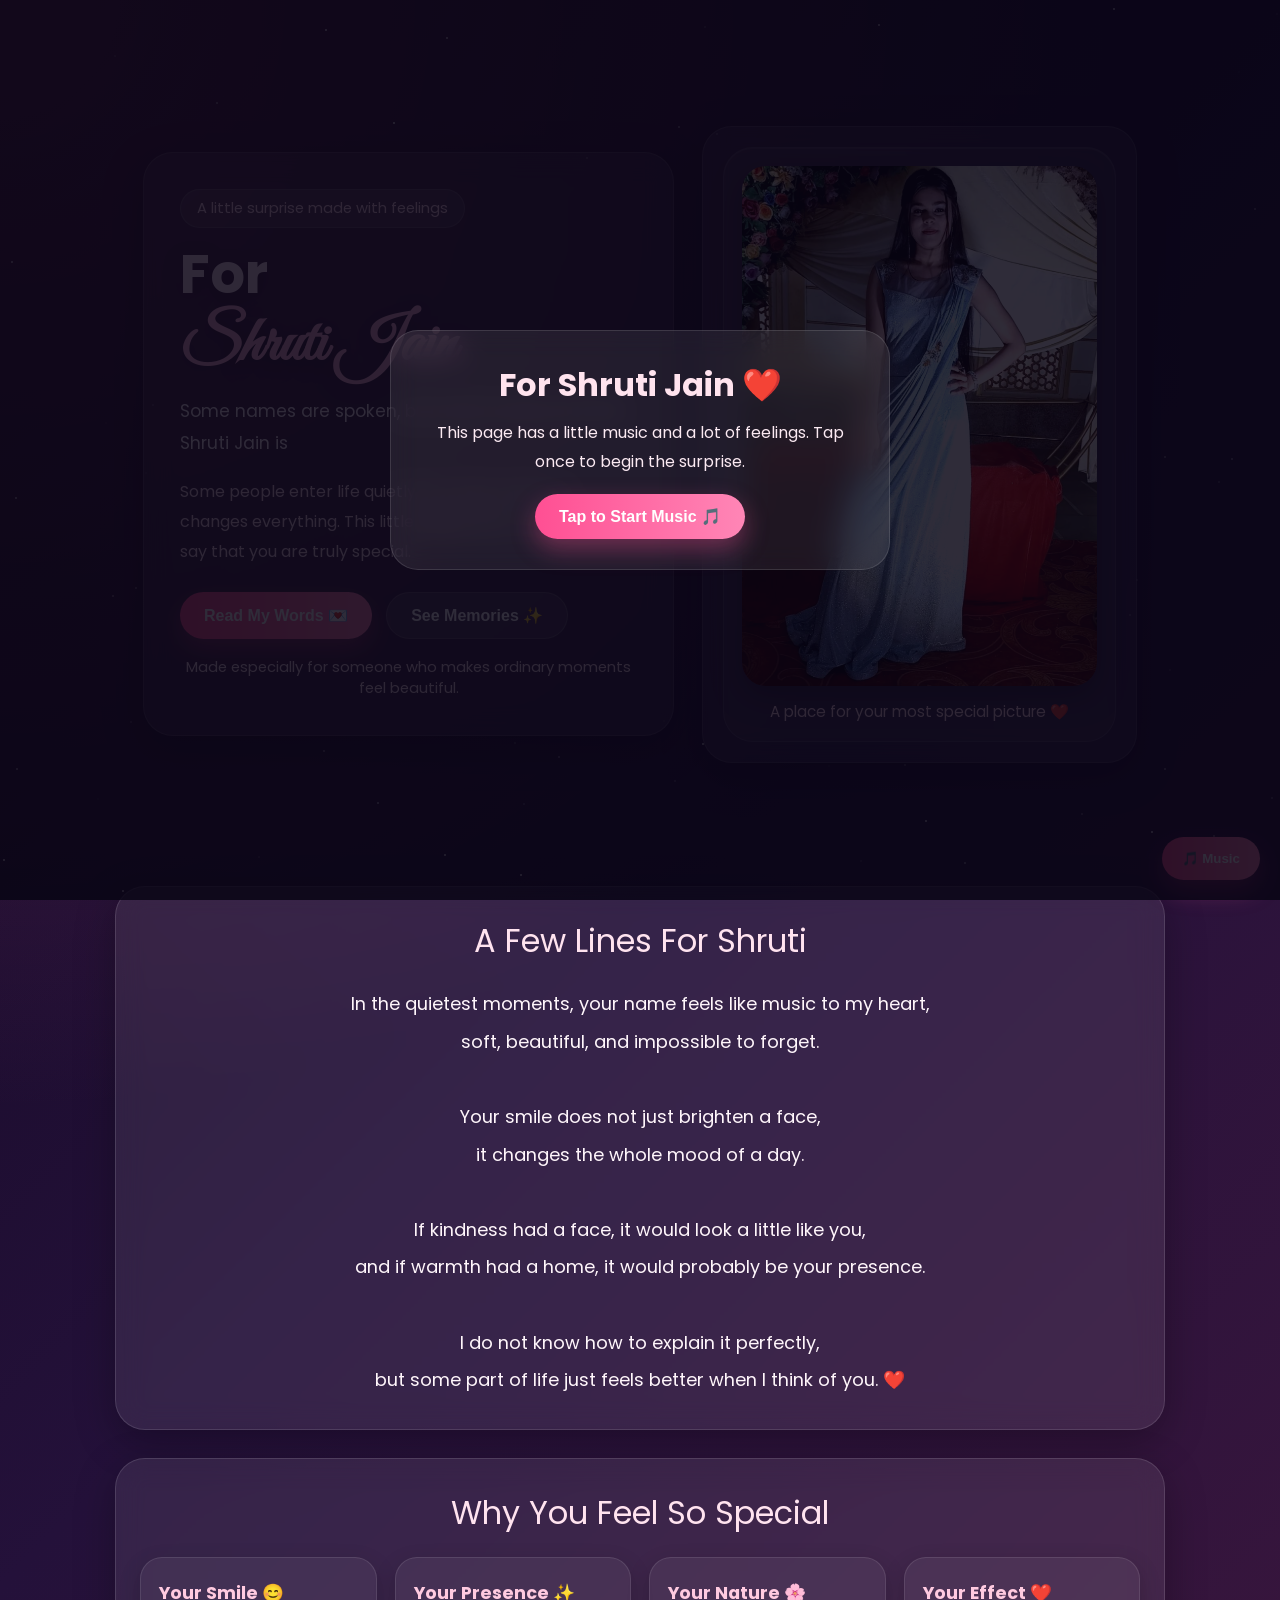
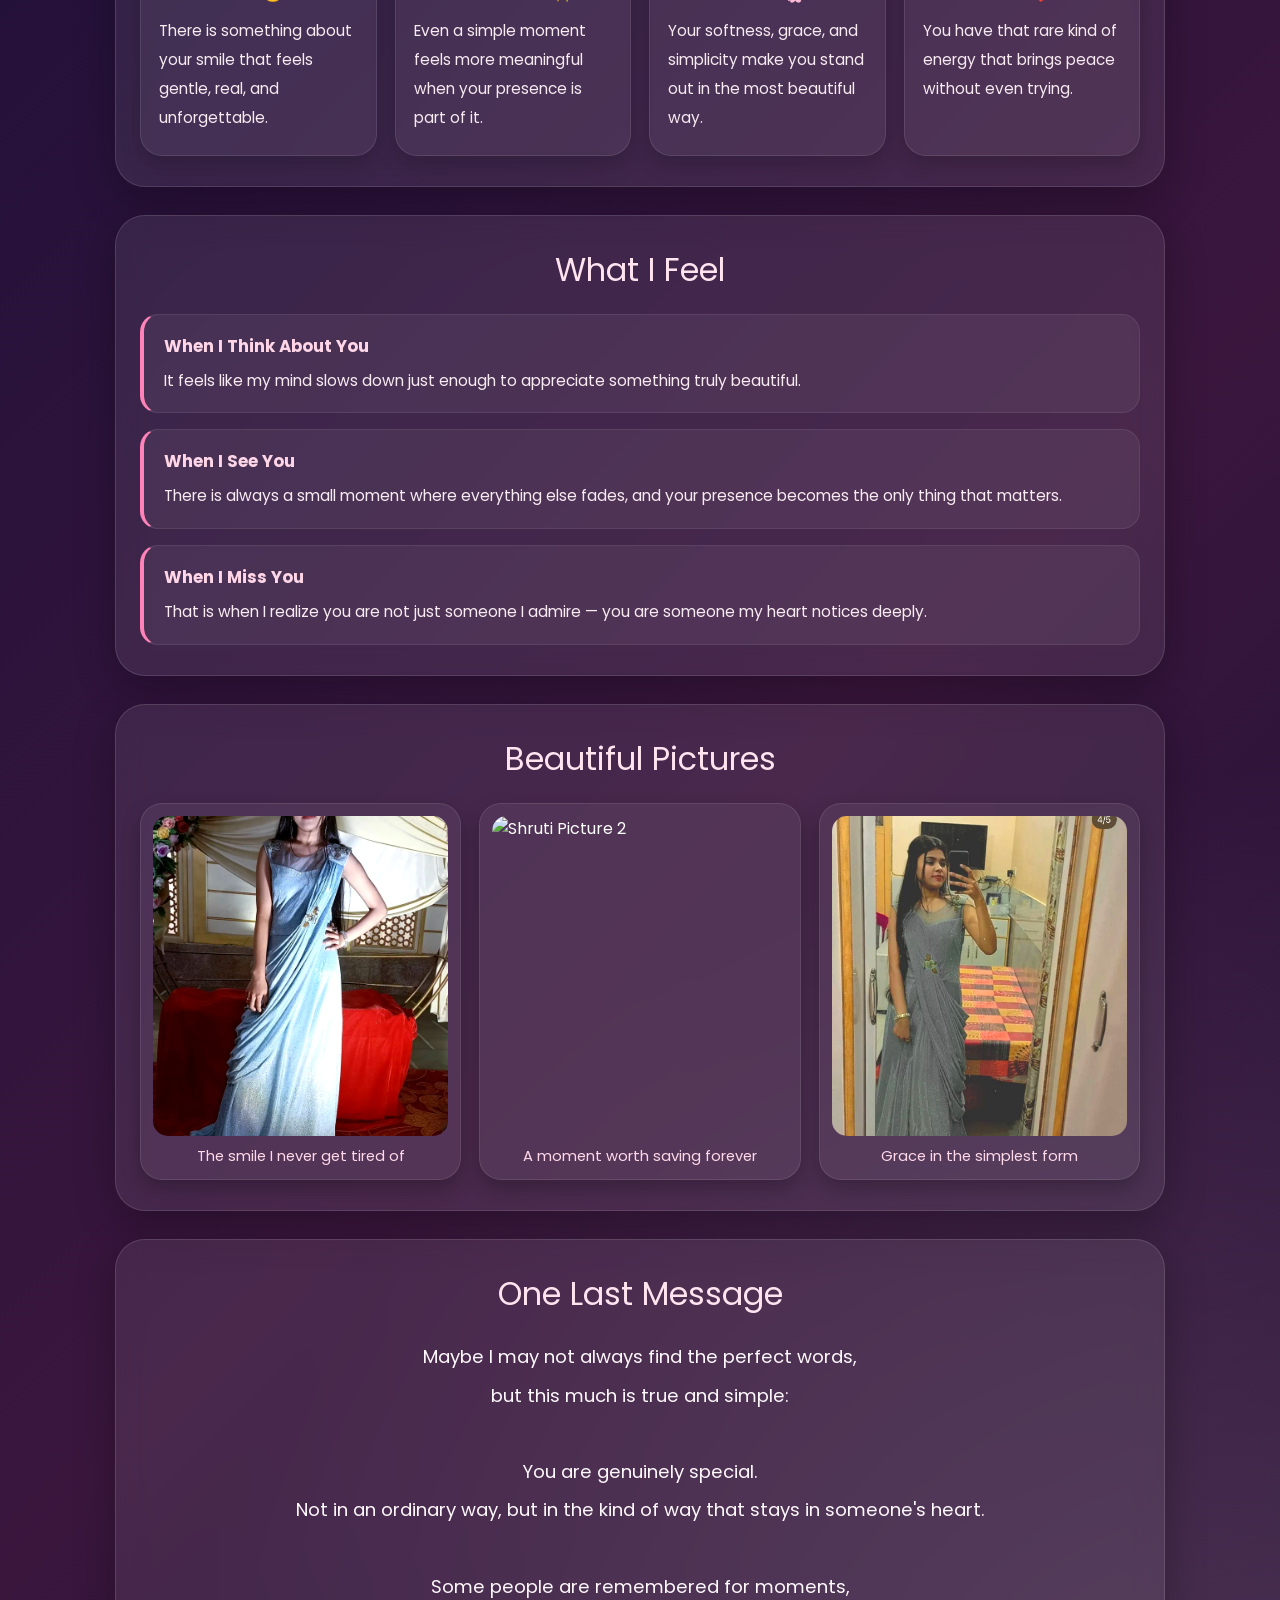
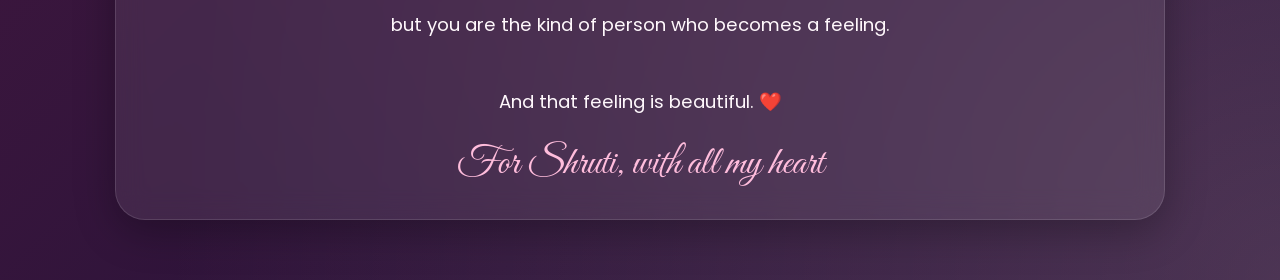
==== index.html @ 2ff7c03e "hh" ====
<!DOCTYPE html>
<html lang="en">
<head>
  <meta charset="UTF-8" />
  <meta name="viewport" content="width=device-width, initial-scale=1.0" />
  <title>For Shruti Jain ❤️</title>
  <link rel="preconnect" href="https://fonts.googleapis.com">
  <link rel="preconnect" href="https://fonts.gstatic.com" crossorigin>
  <link href="https://fonts.googleapis.com/css2?family=Poppins:wght@300;400;500;600;700&family=Great+Vibes&display=swap" rel="stylesheet">

  <style>
    * {
      margin: 0;
      padding: 0;
      box-sizing: border-box;
    }

    html {
      scroll-behavior: smooth; 
    }

    body {
      font-family: "Poppins", sans-serif;
      color: white;
      min-height: 100vh;
      overflow-x: hidden;
      background:
        radial-gradient(circle at top left, rgba(255, 105, 180, 0.25), transparent 30%),
        radial-gradient(circle at bottom right, rgba(255, 182, 193, 0.22), transparent 30%),
        linear-gradient(135deg, #12071f, #24113a, #3a163d, #1a1035);
      position: relative;
    }

    .stars, .hearts-layer {
      position: fixed;
      inset: 0;
      pointer-events: none;
      z-index: 0;
      overflow: hidden;
    }

    .star {
      position: absolute;
      width: 2px;
      height: 2px;
      background: rgba(255,255,255,0.8);
      border-radius: 50%;
      animation: twinkle 3s infinite ease-in-out;
    }

    .heart {
      position: absolute;
      bottom: -40px;
      color: rgba(255, 130, 180, 0.8);
      font-size: 18px;
      animation: floatUp linear forwards;
      text-shadow: 0 0 10px rgba(255, 80, 150, 0.4);
    }

    @keyframes twinkle {
      0%, 100% { opacity: 0.3; transform: scale(1); }
      50% { opacity: 1; transform: scale(1.6); }
    }

    @keyframes floatUp {
      0% {
        transform: translateY(0) scale(1);
        opacity: 0.9;
      }
      100% {
        transform: translateY(-115vh) scale(1.9);
        opacity: 0;
      }
    }

    .container {
      position: relative;
      z-index: 1;
      width: 92%;
      max-width: 1050px;
      margin: 30px auto 60px;
    }

    .hero {
      min-height: 92vh;
      display: grid;
      grid-template-columns: 1.1fr 0.9fr;
      gap: 28px;
      align-items: center;
      padding: 28px;
    }

    .glass {
      background: rgba(255,255,255,0.08);
      border: 1px solid rgba(255,255,255,0.12);
      box-shadow: 0 12px 40px rgba(0,0,0,0.28);
      backdrop-filter: blur(14px);
      -webkit-backdrop-filter: blur(14px);
      border-radius: 30px;
    }

    .hero-left {
      padding: 36px;
      animation: fadeUp 1.1s ease;
    }

    .tag {
      display: inline-block;
      padding: 8px 16px;
      border-radius: 999px;
      background: rgba(255,255,255,0.10);
      color: #ffd7ea;
      font-size: 0.92rem;
      margin-bottom: 18px;
      border: 1px solid rgba(255,255,255,0.12);
    }

    h1 {
      font-size: 3.4rem;
      line-height: 1.05;
      margin-bottom: 16px;
      color: #ffe7f3;
      text-shadow: 0 6px 20px rgba(0,0,0,0.25);
    }

    .name-script {
      font-family: "Great Vibes", cursive;
      font-size: 4rem;
      color: #ffb7d9;
      display: block;
      margin-top: 10px;
    }

    .typewriter {
      min-height: 58px;
      font-size: 1.08rem;
      line-height: 1.8;
      color: #fff4fb;
      margin-bottom: 18px;
    }

    .hero-text {
      color: #f8ddea;
      line-height: 1.9;
      font-size: 1rem;
      margin-bottom: 24px;
    }

    .hero-buttons {
      display: flex;
      gap: 14px;
      flex-wrap: wrap;
    }

    .btn {
      border: none;
      border-radius: 999px;
      padding: 13px 24px;
      font-size: 1rem;
      font-weight: 600;
      cursor: pointer;
      transition: 0.28s ease;
    }

    .btn-primary {
      background: linear-gradient(90deg, #ff4f93, #ff86b6);
      color: #fff;
      box-shadow: 0 10px 24px rgba(255, 79, 147, 0.35);
    }

    .btn-secondary {
      background: rgba(255,255,255,0.1);
      color: white;
      border: 1px solid rgba(255,255,255,0.14);
    }

    .btn:hover {
      transform: translateY(-3px) scale(1.03);
    }

    .hero-right {
      padding: 20px;
      animation: fadeUp 1.25s ease;
    }

    .main-photo-box {
      padding: 18px;
      border-radius: 30px;
      background: rgba(255,255,255,0.06);
      border: 1px solid rgba(255,255,255,0.10);
      box-shadow: inset 0 1px 0 rgba(255,255,255,0.08);
      text-align: center;
    }

    .main-photo {
      width: 100%;
      height: 520px;
      object-fit: cover;
      border-radius: 24px;
      box-shadow: 0 10px 30px rgba(0,0,0,0.35);
      display: block;
    }

    .photo-note {
      margin-top: 14px;
      font-size: 0.95rem;
      color: #ffdce9;
    }

    section {
      margin-top: 28px;
    }

    .section-card {
      padding: 30px 24px;
    }

    .section-title {
      text-align: center;
      font-size: 2rem;
      margin-bottom: 20px;
      color: #ffe3ef;
    }

    .shayari {
      text-align: center;
      line-height: 2.1;
      font-size: 1.12rem;
      color: #fff6fb;
      max-width: 850px;
      margin: 0 auto;
    }

    .cards {
      display: grid;
      grid-template-columns: repeat(auto-fit, minmax(220px, 1fr));
      gap: 18px;
      margin-top: 18px;
    }

    .card {
      padding: 22px 18px;
      border-radius: 22px;
      background: rgba(255,255,255,0.06);
      border: 1px solid rgba(255,255,255,0.10);
      transition: 0.3s ease;
      box-shadow: 0 8px 22px rgba(0,0,0,0.20);
    }

    .card:hover {
      transform: translateY(-6px);
      background: rgba(255,255,255,0.10);
    }

    .card h3 {
      margin-bottom: 10px;
      color: #ffcae0;
      font-size: 1.1rem;
    }

    .card p {
      color: #f7eaf1;
      line-height: 1.9;
      font-size: 0.96rem;
    }

    .timeline {
      display: grid;
      gap: 16px;
      margin-top: 18px;
    }

    .timeline-item {
      padding: 18px 20px;
      border-left: 4px solid #ff83b8;
      border-radius: 18px;
      background: rgba(255,255,255,0.06);
      border-top: 1px solid rgba(255,255,255,0.08);
      border-right: 1px solid rgba(255,255,255,0.08);
      border-bottom: 1px solid rgba(255,255,255,0.08);
    }

    .timeline-item h4 {
      color: #ffd6e7;
      margin-bottom: 8px;
      font-size: 1.05rem;
    }

    .timeline-item p {
      color: #f8ebf1;
      line-height: 1.8;
      font-size: 0.97rem;
    }

    .gallery {
      display: grid;
      grid-template-columns: repeat(auto-fit, minmax(210px, 1fr));
      gap: 18px;
      margin-top: 18px;
    }

    .gallery .img-card {
      background: rgba(255,255,255,0.06);
      padding: 12px;
      border-radius: 22px;
      border: 1px solid rgba(255,255,255,0.1);
      box-shadow: 0 8px 20px rgba(0,0,0,0.24);
      transition: 0.28s ease;
    }

    .gallery .img-card:hover {
      transform: translateY(-5px) scale(1.02);
    }

    .gallery img {
      width: 100%;
      height: 320px;
      object-fit: cover;
      border-radius: 15px;
      display: block;
    }

    .img-caption {
      margin-top: 10px;
      text-align: center;
      color: #ffd9e9;
      font-size: 0.92rem;
    }

    .final-message {
      text-align: center;
      color: #fff8fc;
      line-height: 2.1;
      font-size: 1.14rem;
      max-width: 860px;
      margin: 0 auto;
    }

    .signature {
      text-align: center;
      margin-top: 18px;
      color: #ffbddc;
      font-family: "Great Vibes", cursive;
      font-size: 2.5rem;
    }

    .music-btn {
      position: fixed;
      right: 20px;
      bottom: 20px;
      z-index: 5;
      border: none;
      border-radius: 999px;
      padding: 14px 20px;
      background: linear-gradient(90deg, #ff4f93, #ff86b6);
      color: white;
      font-weight: 700;
      cursor: pointer;
      box-shadow: 0 10px 24px rgba(255, 79, 147, 0.35);
    }

    .start-overlay {
      position: fixed;
      inset: 0;
      background: rgba(8, 4, 20, 0.84);
      z-index: 10;
      display: none;
      align-items: center;
      justify-content: center;
      padding: 20px;
    }

    .overlay-box {
      max-width: 500px;
      width: 100%;
      text-align: center;
      padding: 30px 24px;
      border-radius: 28px;
      background: rgba(255,255,255,0.08);
      border: 1px solid rgba(255,255,255,0.12);
      backdrop-filter: blur(14px);
    }

    .overlay-box h3 {
      font-size: 2rem;
      color: #ffe3ee;
      margin-bottom: 10px;
    }

    .overlay-box p {
      color: #fbeaf2;
      line-height: 1.8;
      margin-bottom: 18px;
    }

    .small-note {
      text-align: center;
      margin-top: 18px;
      color: #f6dbe7;
      font-size: 0.92rem;
    }

    @keyframes fadeUp {
      from {
        opacity: 0;
        transform: translateY(26px);
      }
      to {
        opacity: 1;
        transform: translateY(0);
      }
    }

    @media (max-width: 900px) {
      .hero {
        grid-template-columns: 1fr;
      }

      h1 {
        font-size: 2.6rem;
      }

      .name-script {
        font-size: 3rem;
      }

      .main-photo {
        height: 400px;
      }
    }

    @media (max-width: 600px) {
      .container {
        width: 94%;
      }

      .hero-left, .hero-right, .section-card {
        padding: 22px 18px;
      }

      h1 {
        font-size: 2.1rem;
      }

      .name-script {
        font-size: 2.6rem;
      }

      .section-title {
        font-size: 1.55rem;
      }

      .main-photo {
        height: 310px;
      }
    }
  </style>
</head>

<body>
  <div class="stars" id="stars"></div>
  <div class="hearts-layer" id="heartsLayer"></div>

  <div class="start-overlay" id="startOverlay">
    <div class="overlay-box">
      <h3>For Shruti Jain ❤️</h3>
      <p>
        This page has a little music and a lot of feelings.
        Tap once to begin the surprise.
      </p>
      <button class="btn btn-primary" onclick="startExperience()">Tap to Start Music 🎵</button>
    </div>
  </div>

  <div class="container">
    <section class="hero">
      <div class="hero-left glass">
        <div class="tag">A little surprise made with feelings</div>
        <h1>
          For
          <span class="name-script">Shruti Jain</span>
        </h1>

        <div class="typewriter" id="typewriter"></div>

        <p class="hero-text">
          Some people enter life quietly, but their presence changes everything.
          This little page is just a small way to say that you are truly special.
        </p>

        <div class="hero-buttons">
          <button class="btn btn-primary" onclick="scrollToSection('shayariSection')">Read My Words 💌</button>
          <button class="btn btn-secondary" onclick="scrollToSection('gallerySection')">See Memories ✨</button>
        </div>

        <p class="small-note">
          Made especially for someone who makes ordinary moments feel beautiful.
        </p>
      </div>

      <div class="hero-right glass">
        <div class="main-photo-box">
          <img src="shruti-main.jpg" alt="Shruti Jain" class="main-photo" />
          <div class="photo-note">A place for your most special picture ❤️</div>
        </div>
      </div>
    </section>

    <section id="shayariSection">
      <div class="section-card glass">
        <div class="section-title">A Few Lines For Shruti</div>
        <div class="shayari">
          In the quietest moments, your name feels like music to my heart,<br>
          soft, beautiful, and impossible to forget.<br><br>

          Your smile does not just brighten a face,<br>
          it changes the whole mood of a day.<br><br>

          If kindness had a face, it would look a little like you,<br>
          and if warmth had a home, it would probably be your presence.<br><br>

          I do not know how to explain it perfectly,<br>
          but some part of life just feels better when I think of you. ❤️
        </div>
      </div>
    </section>

    <section>
      <div class="section-card glass">
        <div class="section-title">Why You Feel So Special</div>
        <div class="cards">
          <div class="card">
            <h3>Your Smile 😊</h3>
            <p>There is something about your smile that feels gentle, real, and unforgettable.</p>
          </div>
          <div class="card">
            <h3>Your Presence ✨</h3>
            <p>Even a simple moment feels more meaningful when your presence is part of it.</p>
          </div>
          <div class="card">
            <h3>Your Nature 🌸</h3>
            <p>Your softness, grace, and simplicity make you stand out in the most beautiful way.</p>
          </div>
          <div class="card">
            <h3>Your Effect ❤️</h3>
            <p>You have that rare kind of energy that brings peace without even trying.</p>
          </div>
        </div>
      </div>
    </section>

    <section>
      <div class="section-card glass">
        <div class="section-title">What I Feel</div>
        <div class="timeline">
          <div class="timeline-item">
            <h4>When I Think About You</h4>
            <p>It feels like my mind slows down just enough to appreciate something truly beautiful.</p>
          </div>
          <div class="timeline-item">
            <h4>When I See You</h4>
            <p>There is always a small moment where everything else fades, and your presence becomes the only thing that matters.</p>
          </div>
          <div class="timeline-item">
            <h4>When I Miss You</h4>
            <p>That is when I realize you are not just someone I admire — you are someone my heart notices deeply.</p>
          </div>
        </div>
      </div>
    </section>

    <section id="gallerySection">
      <div class="section-card glass">
        <div class="section-title">Beautiful Pictures</div>
        <div class="gallery">
          <div class="img-card">
            <img src="shruti-main.jpg" alt="Shruti Jain">
            <div class="img-caption">The smile I never get tired of</div>
          </div>
          <div class="img-card">
            <img src="shruti-2.jpg" alt="Shruti Picture 2">
            <div class="img-caption">A moment worth saving forever</div>
          </div>
          <div class="img-card">
            <img src="shruti-3.jpg" alt="Shruti Picture 3">
            <div class="img-caption">Grace in the simplest form</div>
          </div>
        </div>
      </div>
    </section>

    <section>
      <div class="section-card glass">
        <div class="section-title">One Last Message</div>
        <div class="final-message">
          Maybe I may not always find the perfect words,<br>
          but this much is true and simple:<br><br>

          You are genuinely special.<br>
          Not in an ordinary way, but in the kind of way that stays in someone's heart.<br><br>

          Some people are remembered for moments,<br>
          but you are the kind of person who becomes a feeling.<br><br>

          And that feeling is beautiful. ❤️
        </div>
        <div class="signature">For Shruti, with all my heart</div>
      </div>
    </section>
  </div>

  <button class="music-btn" onclick="toggleMusic()">🎵 Music</button>

  <audio id="bgMusic" loop preload="auto" playsinline muted>
    <source src="music/dhurandhar.mp3" type="audio/mpeg">
    Your browser does not support the audio element.
  </audio>

  <script>
    const typeText = "Some names are spoken, but some names are felt. Shruti Jain is one of those names. ❤️";
    let i = 0;

    function typeWriter() {
      if (i < typeText.length) {
        document.getElementById("typewriter").innerHTML += typeText.charAt(i);
        i++;
        setTimeout(typeWriter, 42);
      }
    }

    function scrollToSection(id) {
      document.getElementById(id).scrollIntoView({ behavior: "smooth" });
      burstHearts(14);
    }

    function createStars() {
      const stars = document.getElementById("stars");
      for (let s = 0; s < 90; s++) {
        const star = document.createElement("div");
        star.className = "star";
        star.style.left = Math.random() * 100 + "vw";
        star.style.top = Math.random() * 100 + "vh";
        star.style.animationDelay = Math.random() * 3 + "s";
        star.style.opacity = Math.random();
        stars.appendChild(star);
      }
    }

    function burstHearts(count = 10) {
      const layer = document.getElementById("heartsLayer");
      for (let h = 0; h < count; h++) {
        const heart = document.createElement("div");
        heart.className = "heart";
        heart.innerHTML = "❤️";
        heart.style.left = Math.random() * 100 + "vw";
        heart.style.animationDuration = (Math.random() * 3 + 3) + "s";
        heart.style.fontSize = (Math.random() * 18 + 16) + "px";
        layer.appendChild(heart);
        setTimeout(() => heart.remove(), 6000);
      }
    }

    const music = document.getElementById("bgMusic");
    const overlay = document.getElementById("startOverlay");

    async function tryAutoplay() {
      try {
        music.muted = true;
        await music.play();

        setTimeout(() => {
          try {
            music.muted = false;
          } catch (e) {
            overlay.style.display = "flex";
          }
        }, 500);
      } catch (e) {
        overlay.style.display = "flex";
      }
    }

    async function startExperience() {
      overlay.style.display = "none";
      try {
        music.muted = false;
        await music.play();
      } catch (e) {
        console.log("Music play blocked:", e);
      }
      burstHearts(18);
    }

    async function toggleMusic() {
      if (music.paused) {
        try {
          music.muted = false;
          await music.play();
        } catch (e) {
          overlay.style.display = "flex";
        }
      } else {
        music.pause(); 
      }
    }

    createStars();
    typeWriter();

    setInterval(() => {
      burstHearts(1);
    }, 900);

    window.addEventListener("load", () => {
      tryAutoplay();
    });

    document.addEventListener("click", async () => {
      if (music.paused) {
        try {
          music.muted = false;
          await music.play();
        } catch (e) {}
      }
    }, { once: true });
  </script>
</body>
</html>
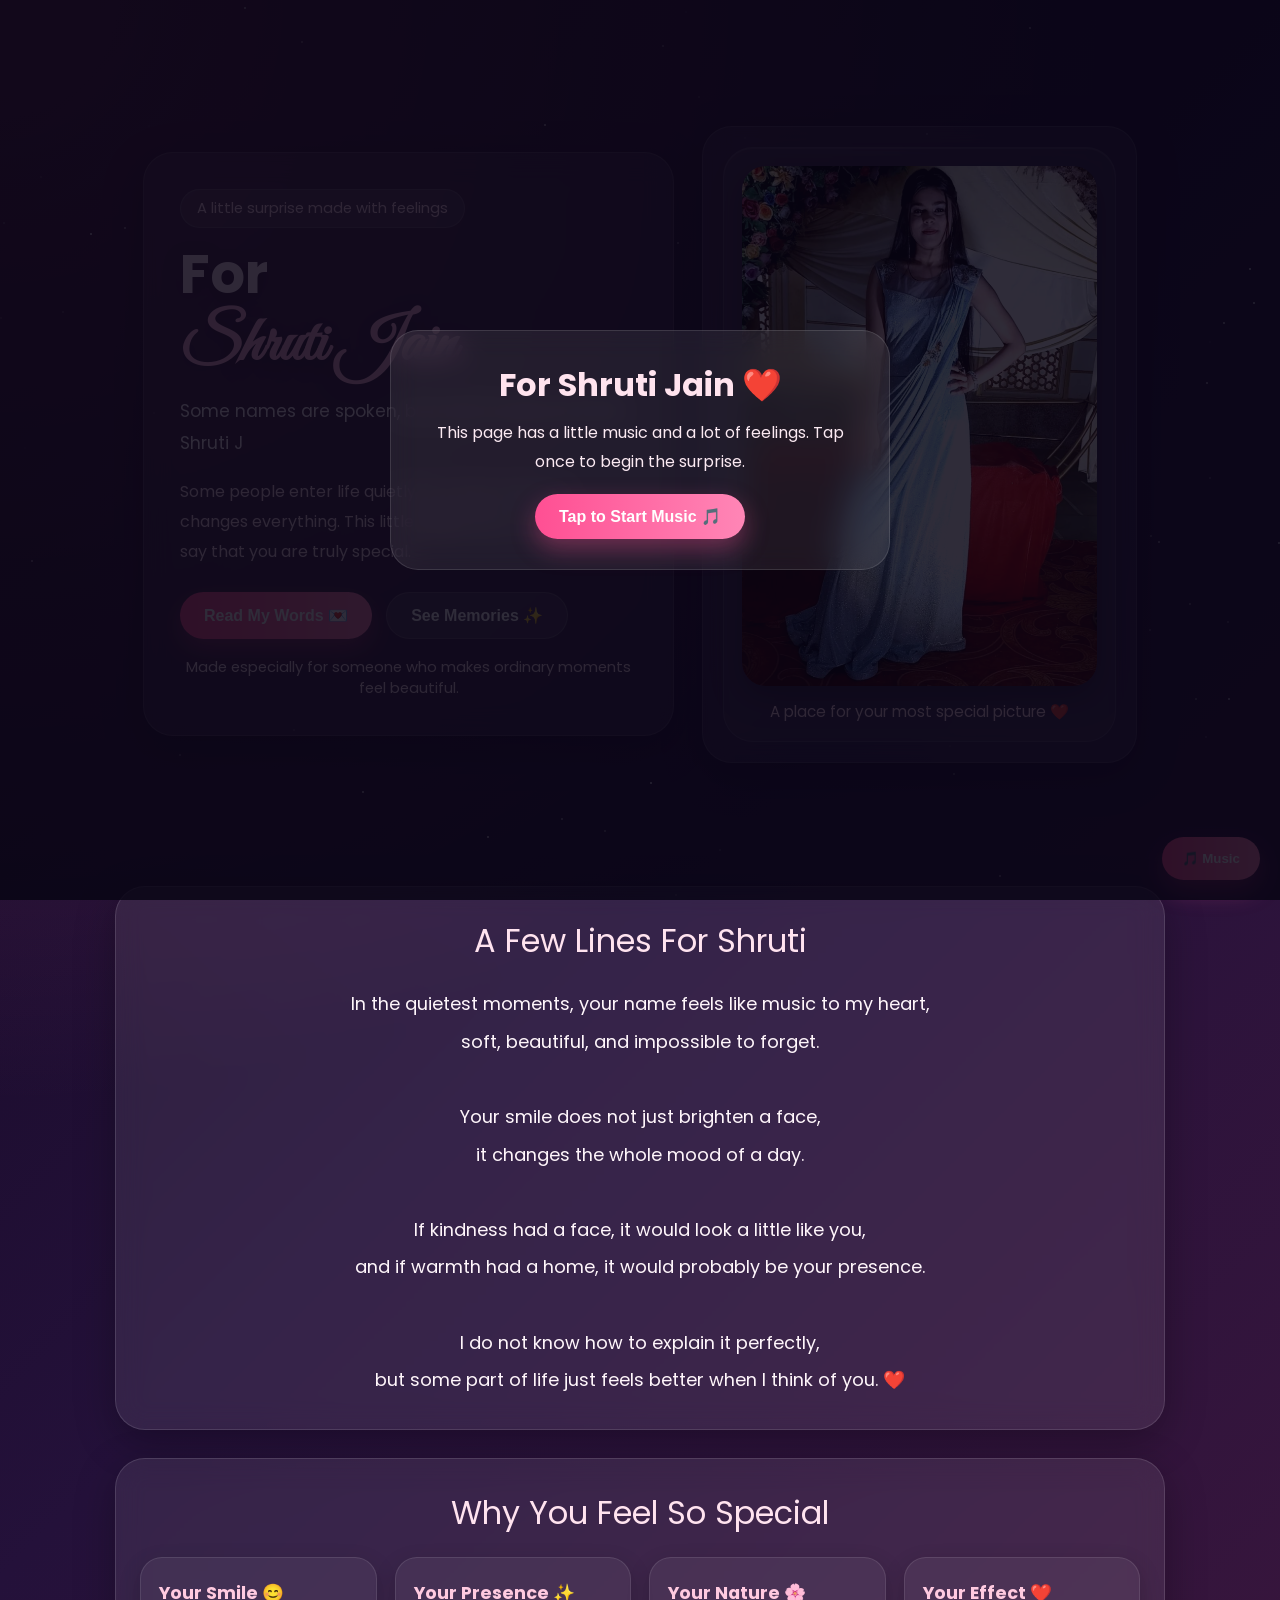
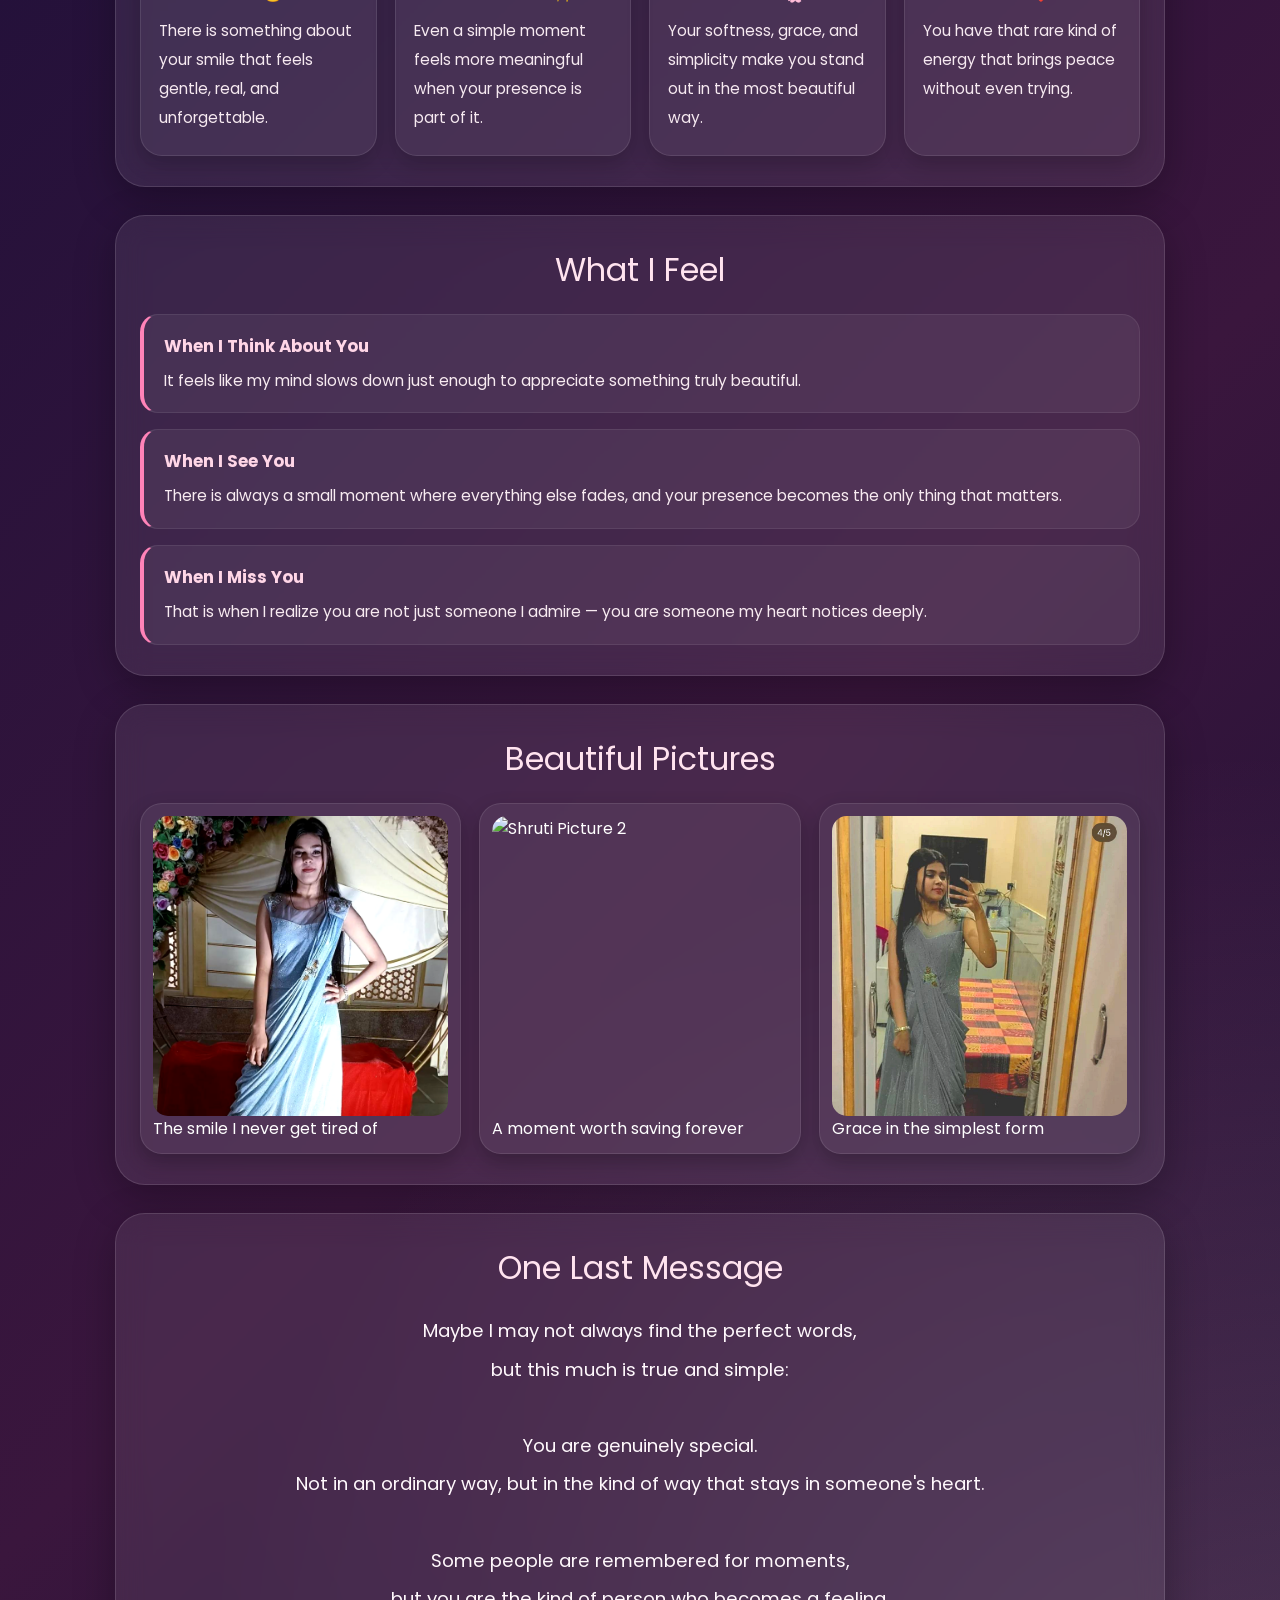
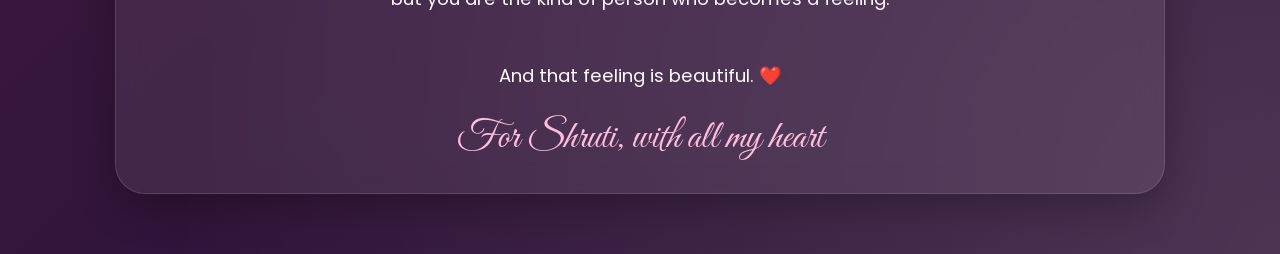
==== commit bece3be1: "hgg" ====
--- a/index.html
+++ b/index.html
@@ -312,12 +312,14 @@
       transform: translateY(-5px) scale(1.02);
     }
 
-    .gallery img {
-      width: 100%;
-      height: 320px;
-      object-fit: cover;
-      border-radius: 15px;
-      display: block;
+   .gallery img {
+  width: 100%;
+  height: 300px;
+  object-fit: cover;              
+  object-position: top center;    
+  border-radius: 15px;
+  display: block;
+}
     }
 
     .img-caption {
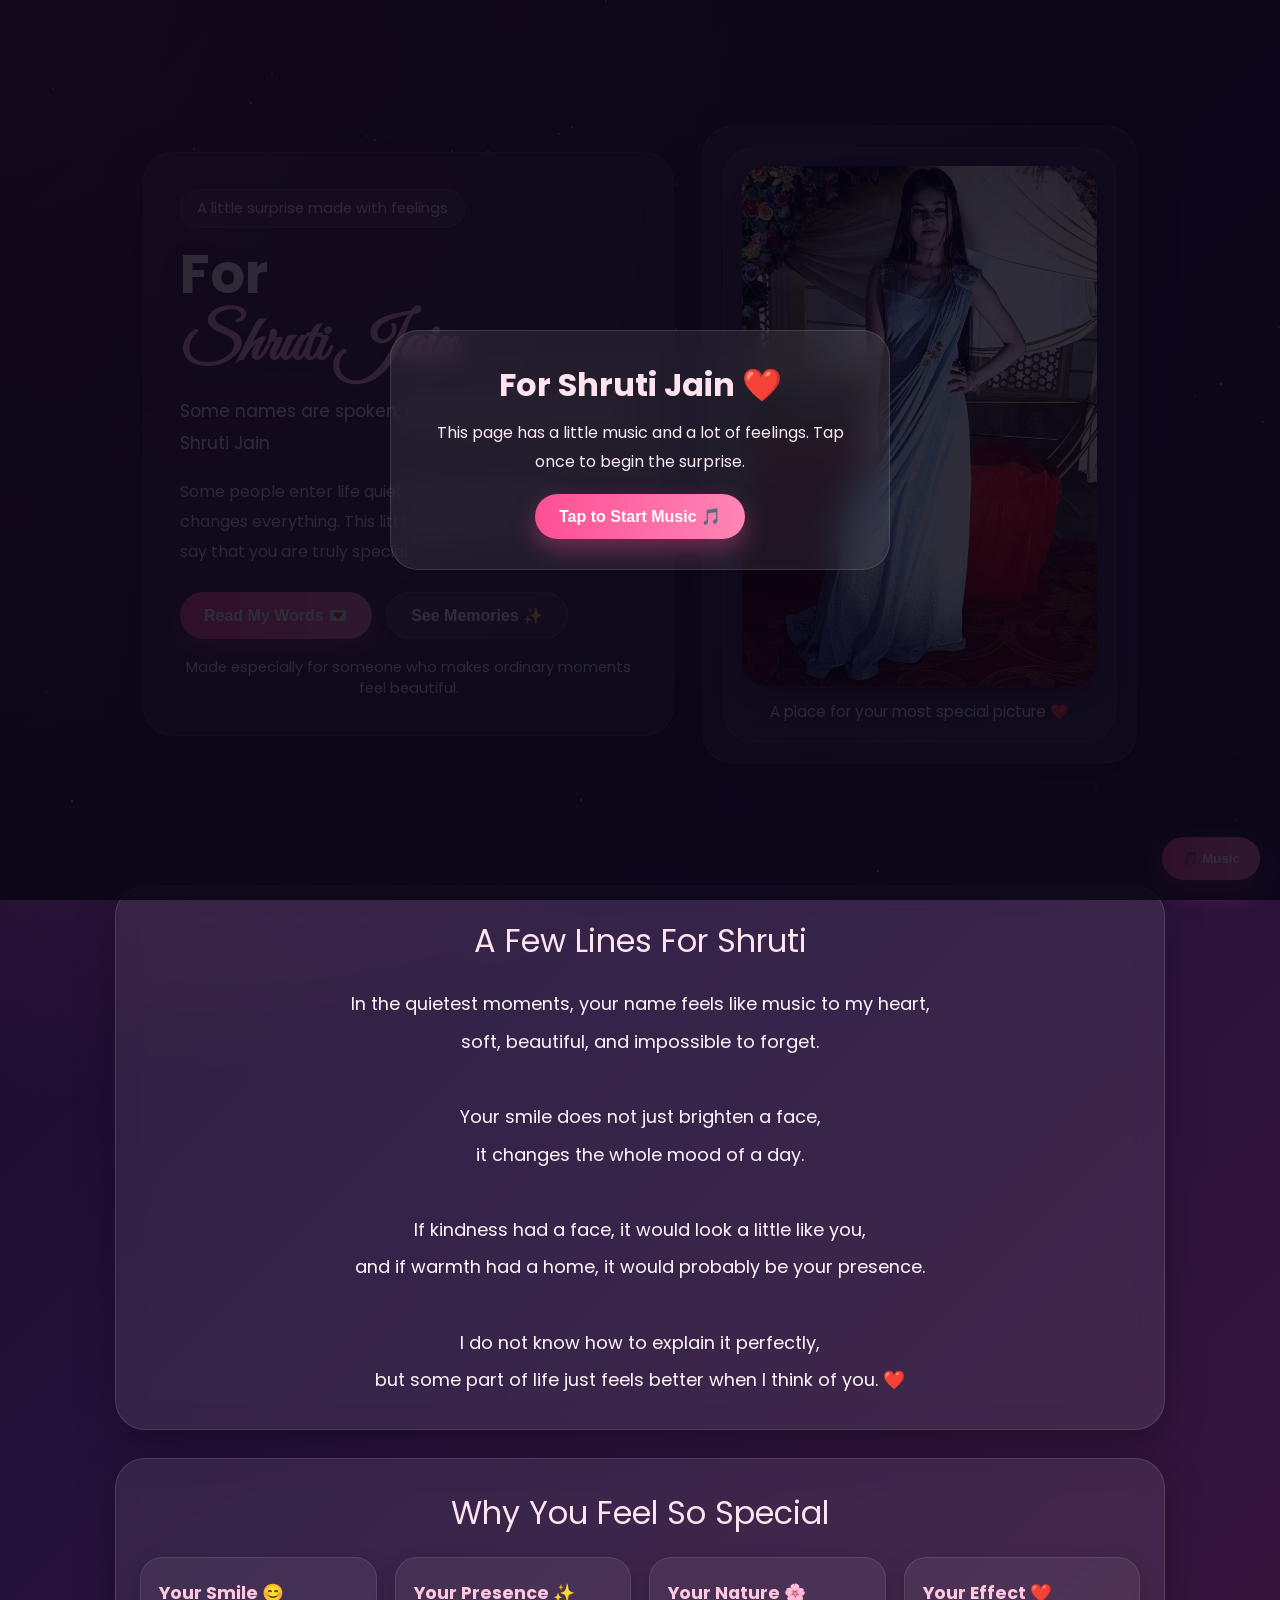
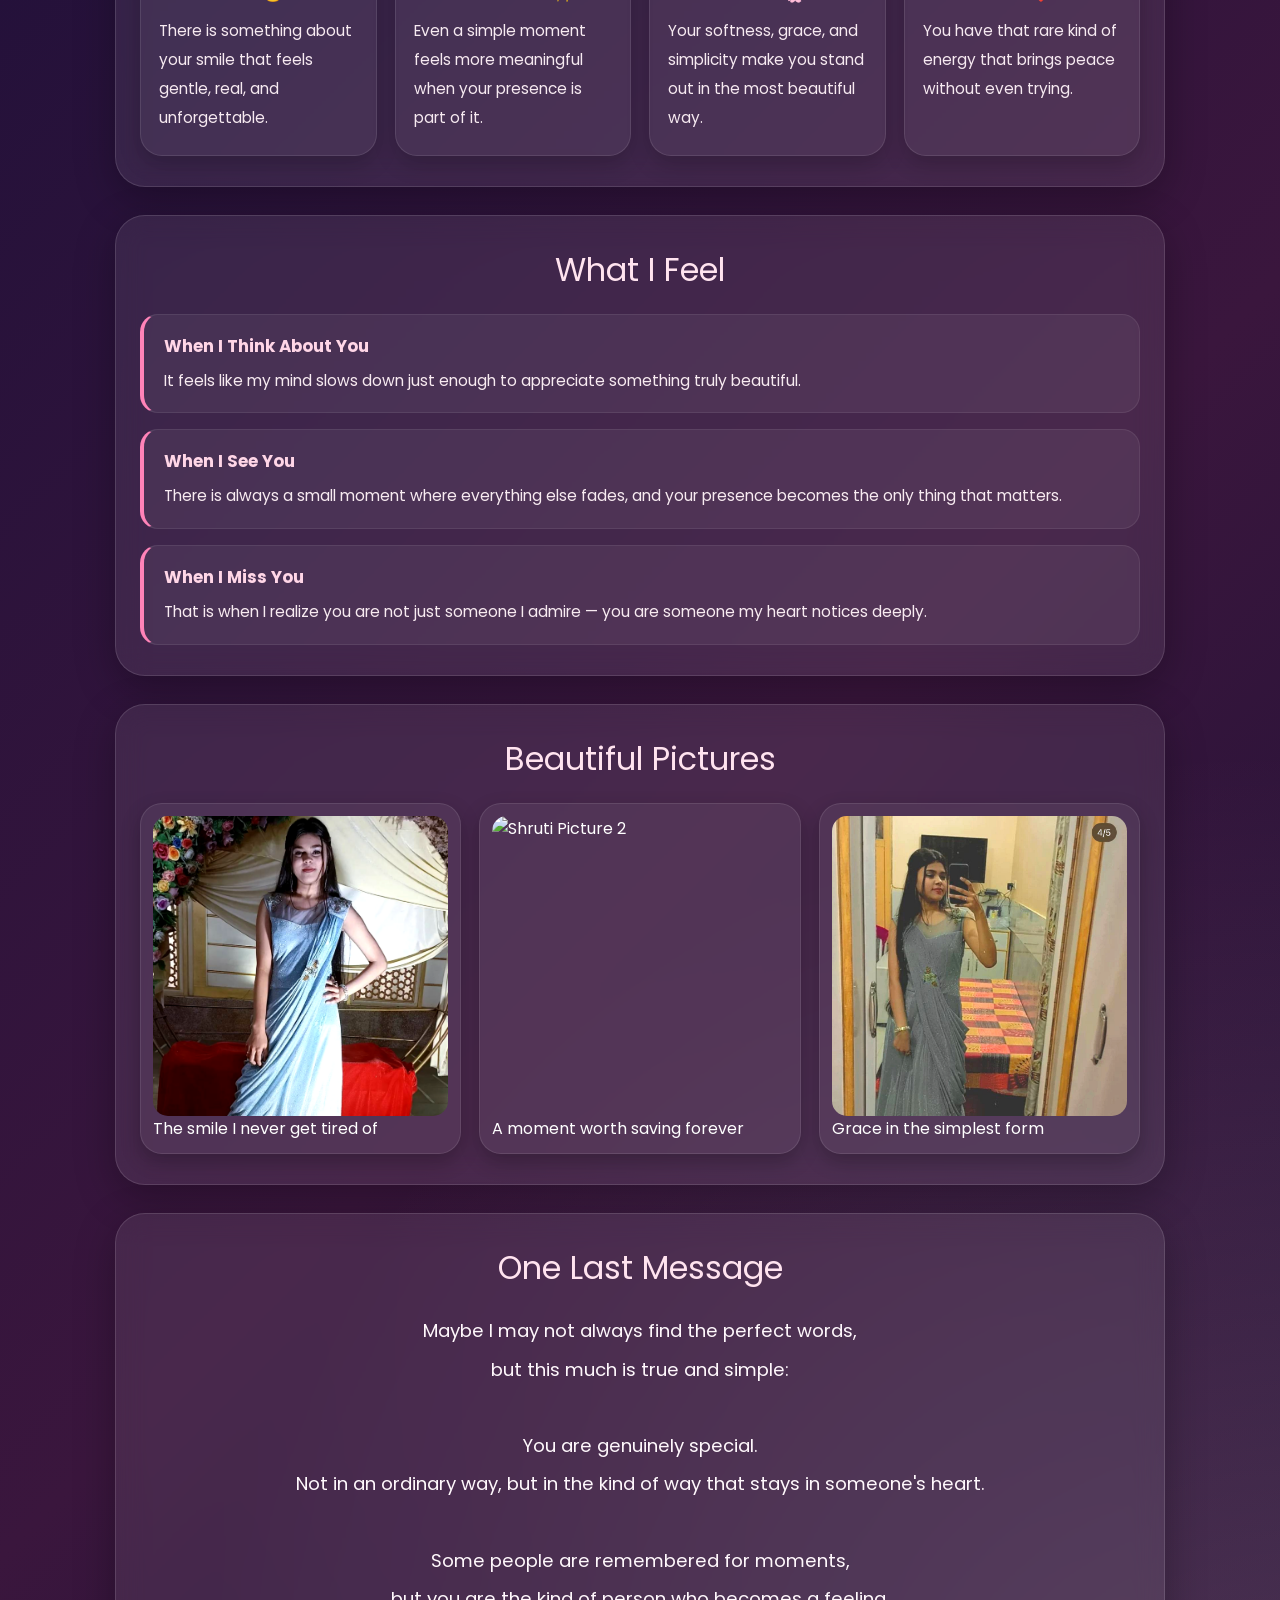
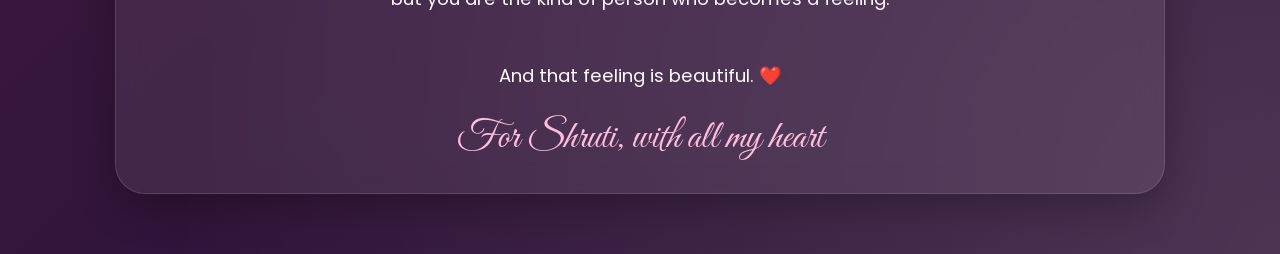
==== commit 4e7f56e7: "Change background music filechasnges Updated background music source from 'dhurandhar.mp3' to 'rutba" ====
--- a/index.html
+++ b/index.html
@@ -613,8 +613,8 @@
 
   <button class="music-btn" onclick="toggleMusic()">🎵 Music</button>
 
-  <audio id="bgMusic" loop preload="auto" playsinline muted>
-    <source src="music/dhurandhar.mp3" type="audio/mpeg">
+  <audio id="bgMusic" loop preload="auto" playsinline muted> 
+     <source src="rutba.mp3" type="audio/mpeg">
     Your browser does not support the audio element.
   </audio>
 
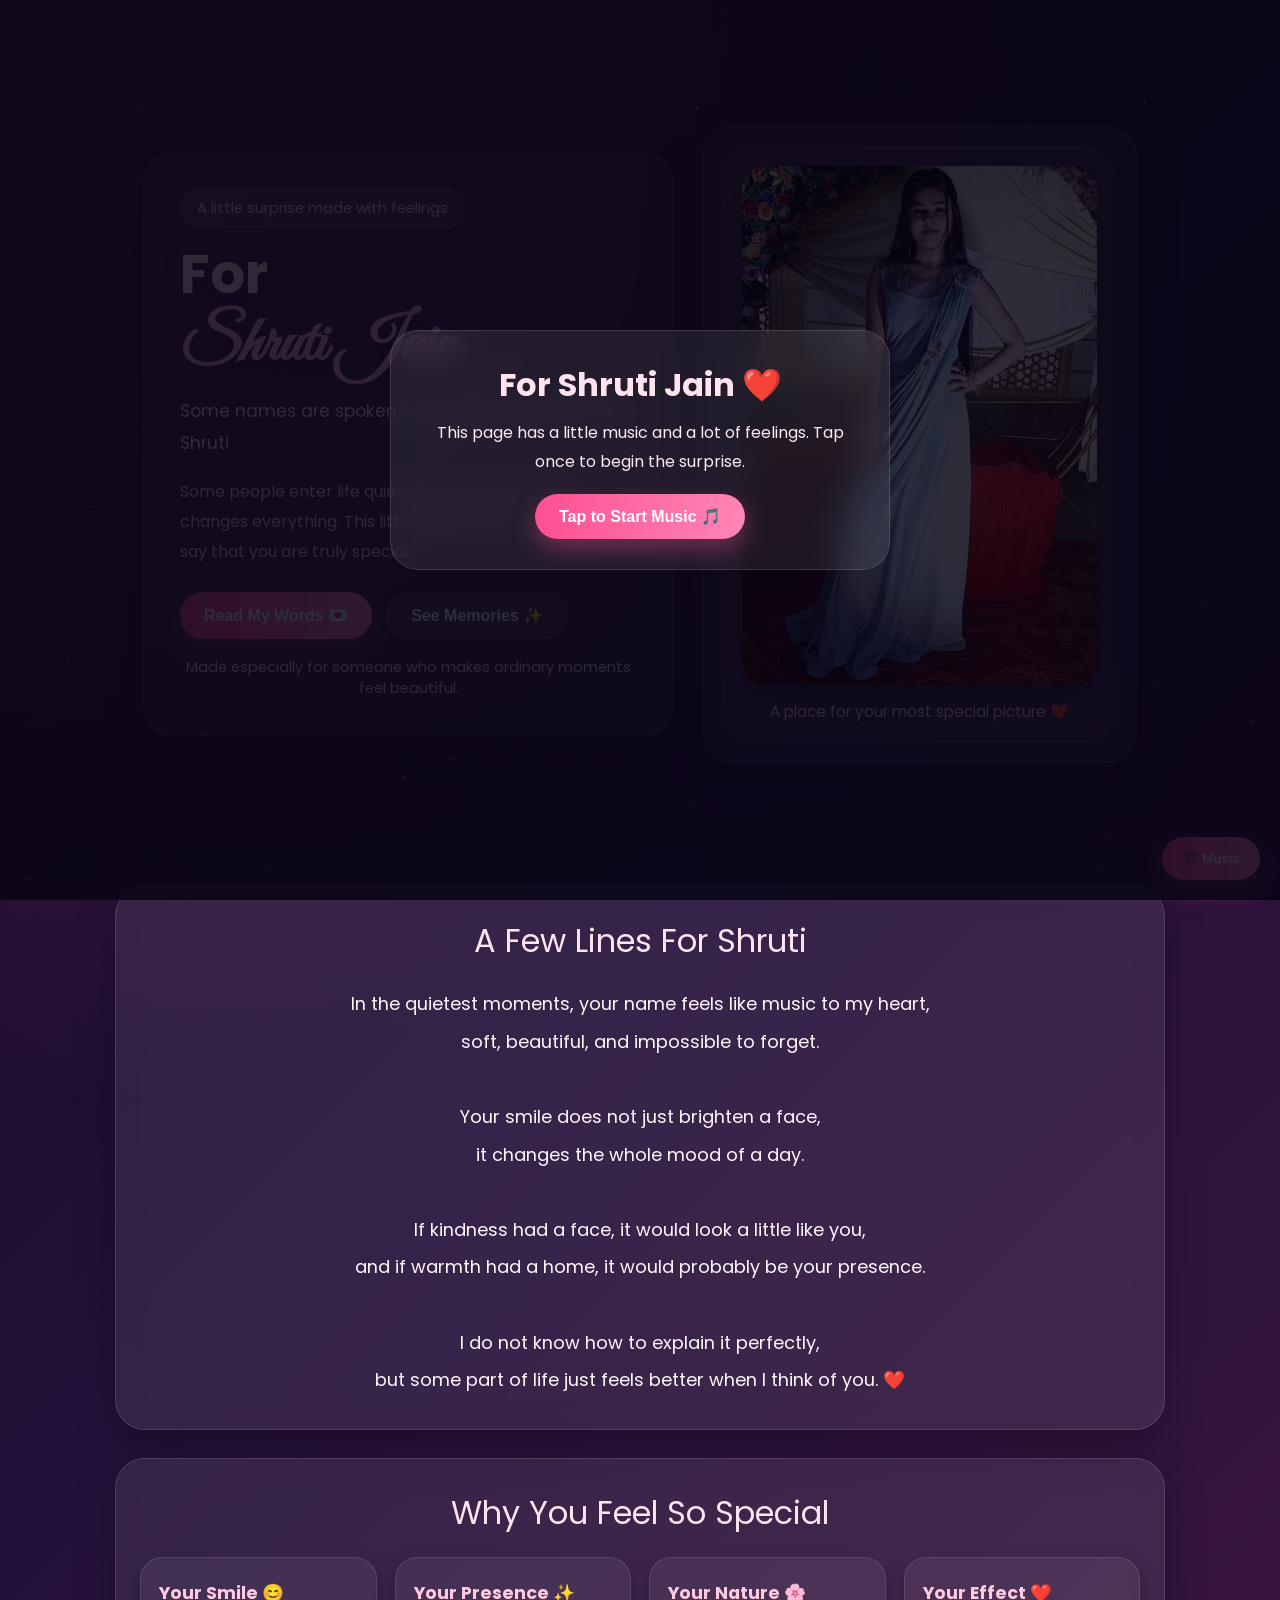
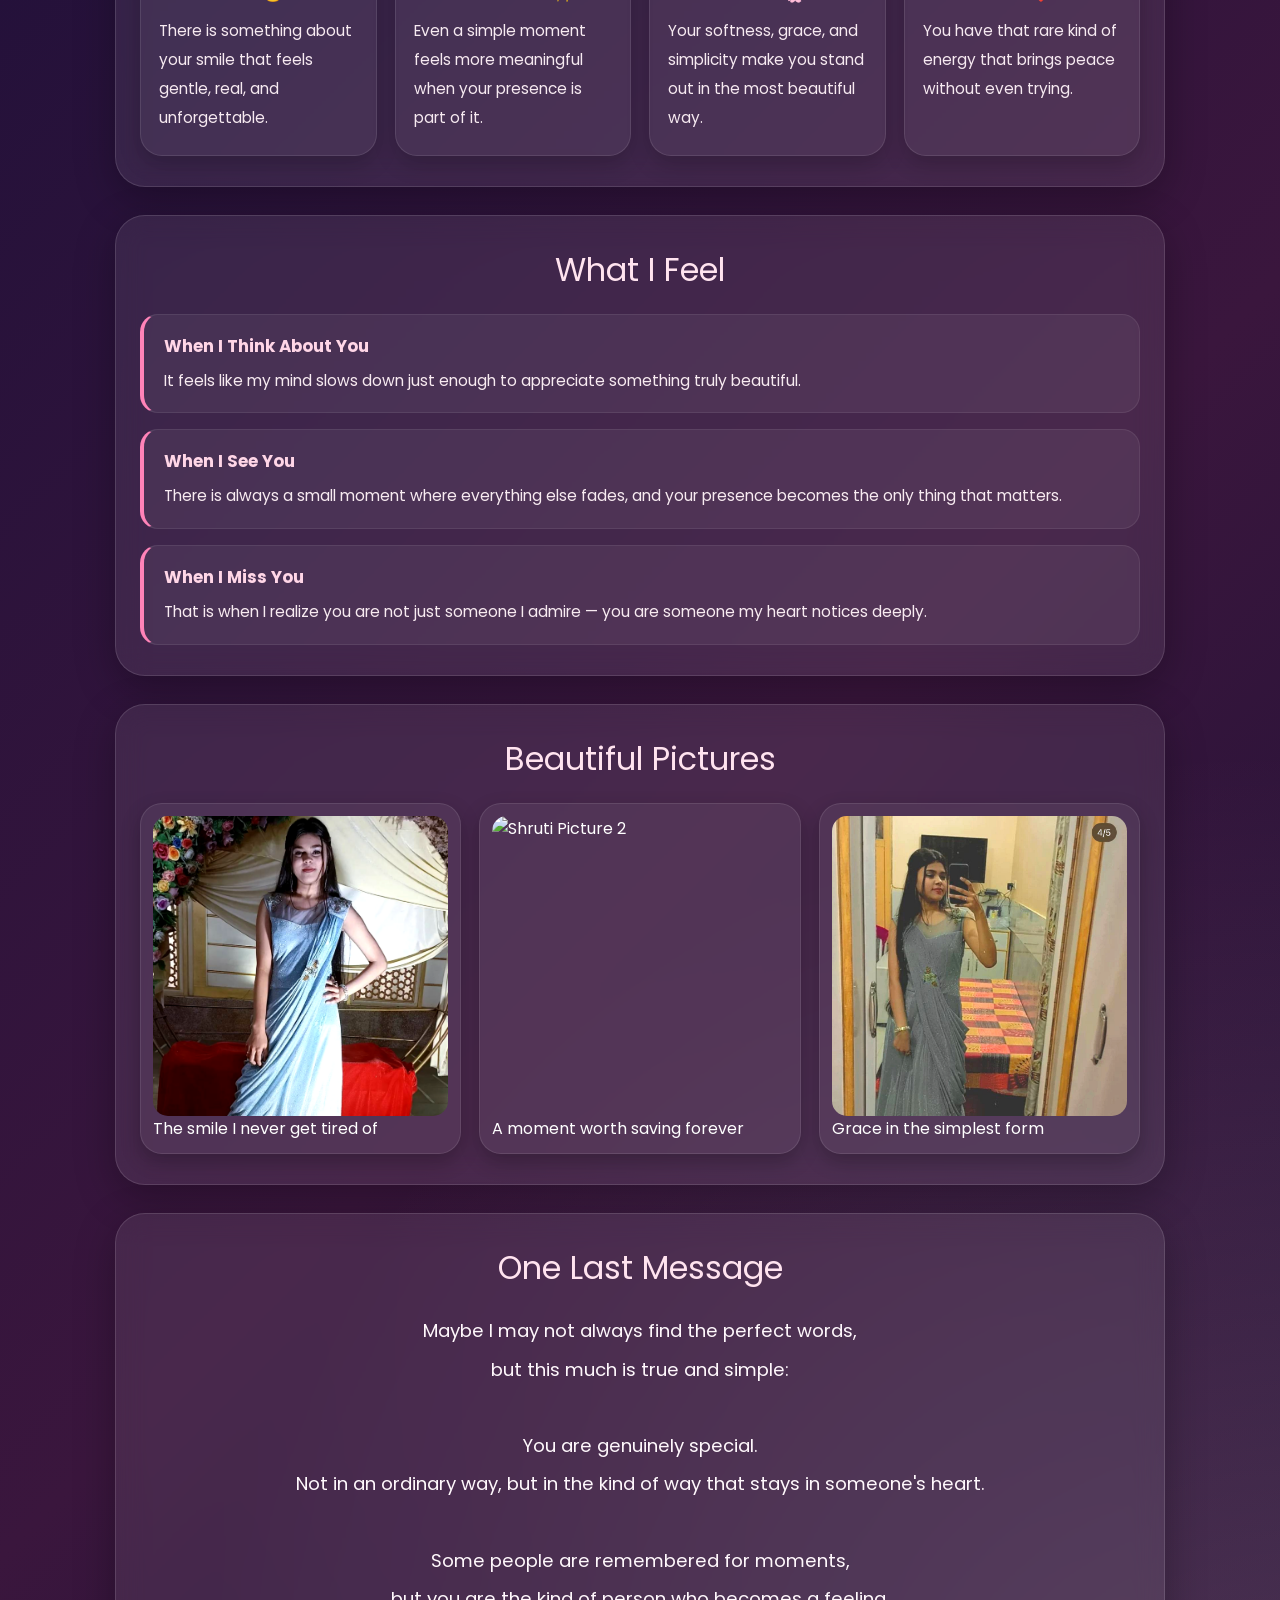
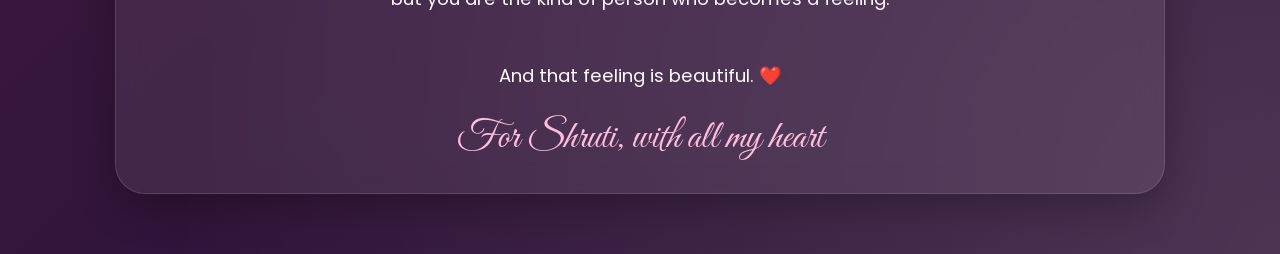
==== commit af6b89b2: "updates version" ====
--- a/index.html
+++ b/index.html
@@ -618,113 +618,111 @@
     Your browser does not support the audio element.
   </audio>
 
-  <script>
-    const typeText = "Some names are spoken, but some names are felt. Shruti Jain is one of those names. ❤️";
-    let i = 0;
-
-    function typeWriter() {
-      if (i < typeText.length) {
-        document.getElementById("typewriter").innerHTML += typeText.charAt(i);
-        i++;
-        setTimeout(typeWriter, 42);
-      }
-    }
-
-    function scrollToSection(id) {
-      document.getElementById(id).scrollIntoView({ behavior: "smooth" });
-      burstHearts(14);
-    }
-
-    function createStars() {
-      const stars = document.getElementById("stars");
-      for (let s = 0; s < 90; s++) {
-        const star = document.createElement("div");
-        star.className = "star";
-        star.style.left = Math.random() * 100 + "vw";
-        star.style.top = Math.random() * 100 + "vh";
-        star.style.animationDelay = Math.random() * 3 + "s";
-        star.style.opacity = Math.random();
-        stars.appendChild(star);
-      }
-    }
-
-    function burstHearts(count = 10) {
-      const layer = document.getElementById("heartsLayer");
-      for (let h = 0; h < count; h++) {
-        const heart = document.createElement("div");
-        heart.className = "heart";
-        heart.innerHTML = "❤️";
-        heart.style.left = Math.random() * 100 + "vw";
-        heart.style.animationDuration = (Math.random() * 3 + 3) + "s";
-        heart.style.fontSize = (Math.random() * 18 + 16) + "px";
-        layer.appendChild(heart);
-        setTimeout(() => heart.remove(), 6000);
-      }
-    }
-
-    const music = document.getElementById("bgMusic");
-    const overlay = document.getElementById("startOverlay");
-
-    async function tryAutoplay() {
-      try {
-        music.muted = true;
+  <script> 
+  const typeText = "Some names are spoken, but some names are felt. Shruti Jain is one of those names. ❤️";
+  let i = 0;
+
+  function typeWriter() {
+    if (i < typeText.length) {
+      document.getElementById("typewriter").innerHTML += typeText.charAt(i);
+      i++;
+      setTimeout(typeWriter, 42);
+    }
+  }
+
+  function scrollToSection(id) {
+    document.getElementById(id).scrollIntoView({ behavior: "smooth" });
+    burstHearts(14);
+  }
+
+  function createStars() {
+    const stars = document.getElementById("stars");
+    for (let s = 0; s < 90; s++) {
+      const star = document.createElement("div");
+      star.className = "star";
+      star.style.left = Math.random() * 100 + "vw";
+      star.style.top = Math.random() * 100 + "vh";
+      star.style.animationDelay = Math.random() * 3 + "s";
+      star.style.opacity = Math.random();
+      stars.appendChild(star);
+    }
+  }
+
+  function burstHearts(count = 10) {
+    const layer = document.getElementById("heartsLayer");
+    for (let h = 0; h < count; h++) {
+      const heart = document.createElement("div");
+      heart.className = "heart";
+      heart.innerHTML = "❤️";
+      heart.style.left = Math.random() * 100 + "vw";
+      heart.style.animationDuration = (Math.random() * 3 + 3) + "s";
+      heart.style.fontSize = (Math.random() * 18 + 16) + "px";
+      layer.appendChild(heart);
+      setTimeout(() => heart.remove(), 6000);
+    }
+  }
+
+  const music = document.getElementById("bgMusic");
+  const overlay = document.getElementById("startOverlay");
+
+  async function tryAutoplay() {
+    try {
+      music.muted = true;
+      await music.play();
+    } catch (e) {
+      overlay.style.display = "flex";
+    }
+  }
+
+  async function startExperience() {
+    overlay.style.display = "none";
+    try {
+      music.muted = false;
+      music.volume = 1;
+      await music.play();
+    } catch (e) {
+      console.log("Music play blocked:", e);
+    }
+    burstHearts(18);
+  }
+
+  async function toggleMusic() {
+    try {
+      if (music.paused) {
+        music.muted = false;
+        music.volume = 1;
         await music.play();
-
-        setTimeout(() => {
-          try {
-            music.muted = false;
-          } catch (e) {
-            overlay.style.display = "flex";
-          }
-        }, 500);
-      } catch (e) {
-        overlay.style.display = "flex";
-      }
-    }
-
-    async function startExperience() {
-      overlay.style.display = "none";
-      try {
+      } else if (music.muted) {
         music.muted = false;
+        music.volume = 1;
+      } else {
+        music.pause();
+      }
+    } catch (e) {
+      overlay.style.display = "flex";
+    }
+  }
+
+  createStars();
+  typeWriter();
+
+  setInterval(() => {
+    burstHearts(1);
+  }, 900);
+
+  window.addEventListener("load", () => {
+    tryAutoplay();
+  });
+
+  document.addEventListener("click", async () => {
+    try {
+      music.muted = false;
+      music.volume = 1;
+      if (music.paused) {
         await music.play();
-      } catch (e) {
-        console.log("Music play blocked:", e);
-      }
-      burstHearts(18);
-    }
-
-    async function toggleMusic() {
-      if (music.paused) {
-        try {
-          music.muted = false;
-          await music.play();
-        } catch (e) {
-          overlay.style.display = "flex";
-        }
-      } else {
-        music.pause(); 
-      }
-    }
-
-    createStars();
-    typeWriter();
-
-    setInterval(() => {
-      burstHearts(1);
-    }, 900);
-
-    window.addEventListener("load", () => {
-      tryAutoplay();
-    });
-
-    document.addEventListener("click", async () => {
-      if (music.paused) {
-        try {
-          music.muted = false;
-          await music.play();
-        } catch (e) {}
-      }
-    }, { once: true });
+      }
+    } catch (e) {}
+  }, { once: true });
   </script>
 </body>
 </html>
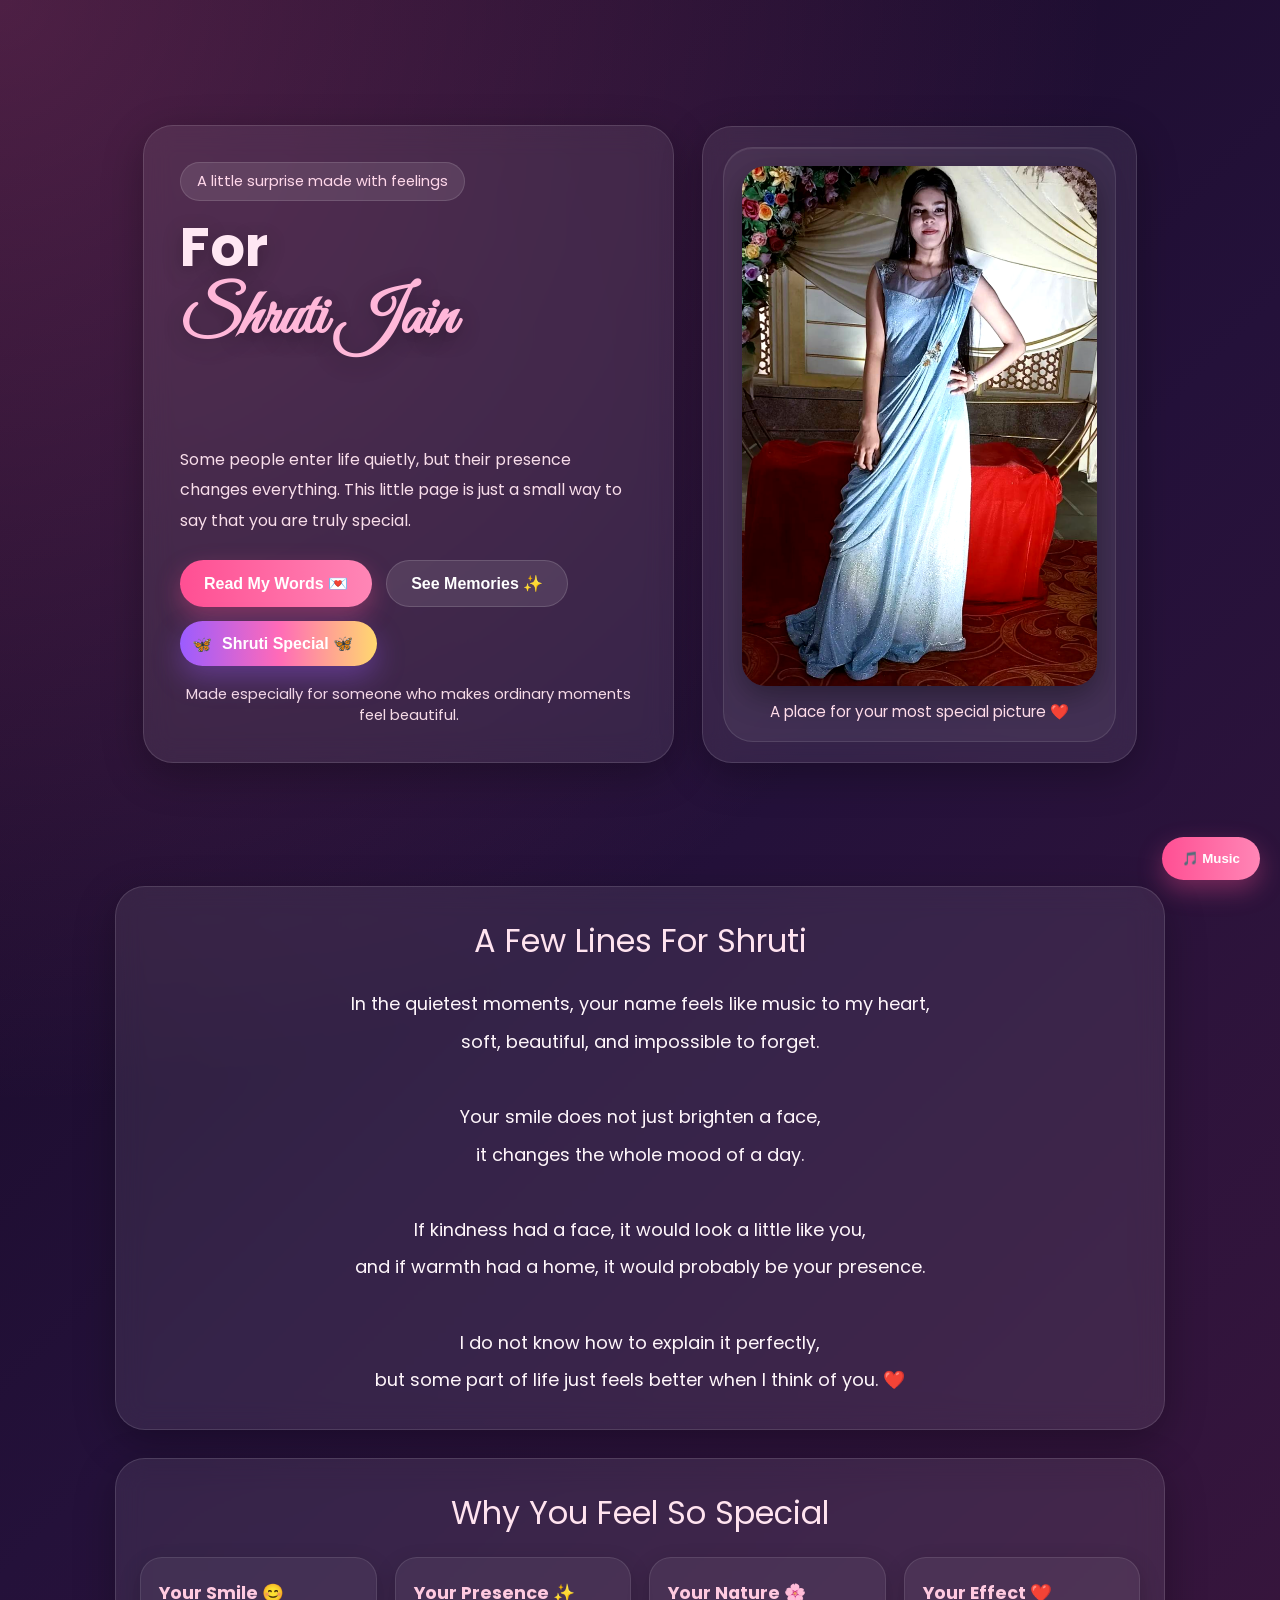
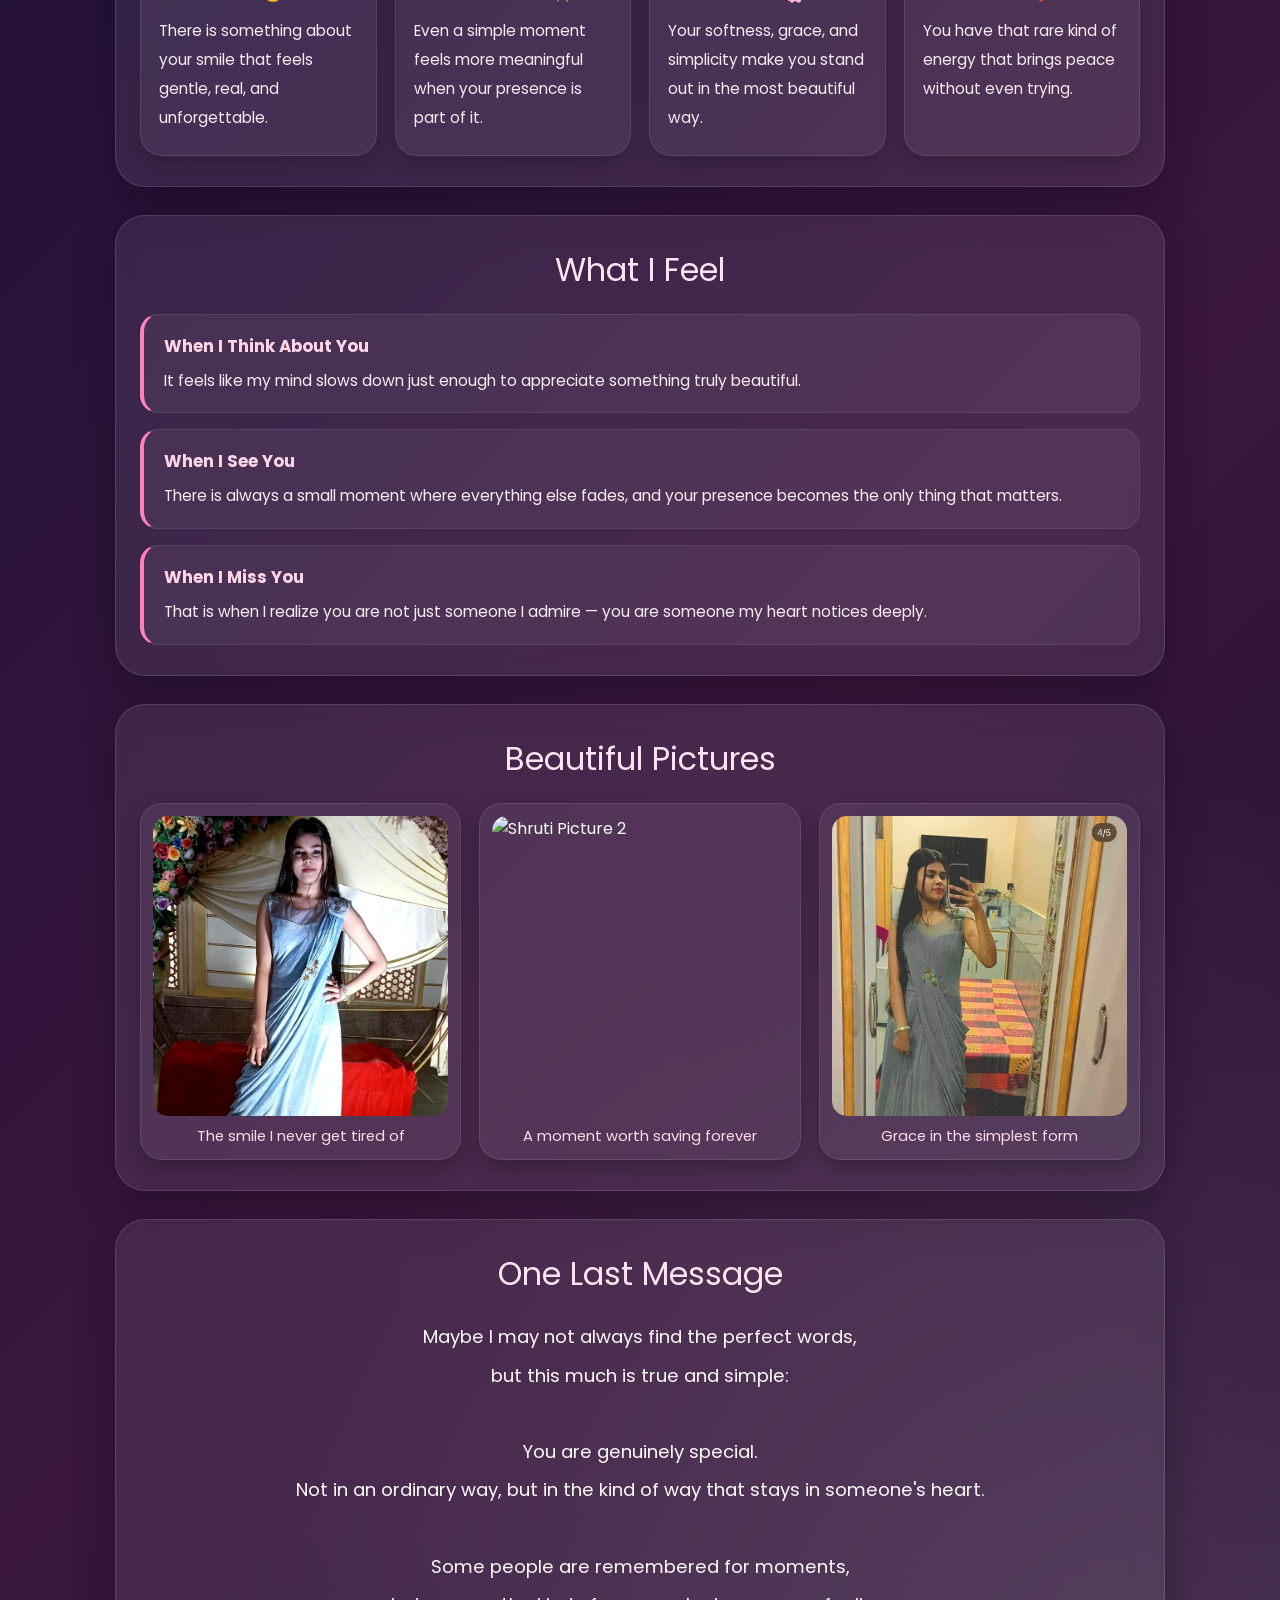
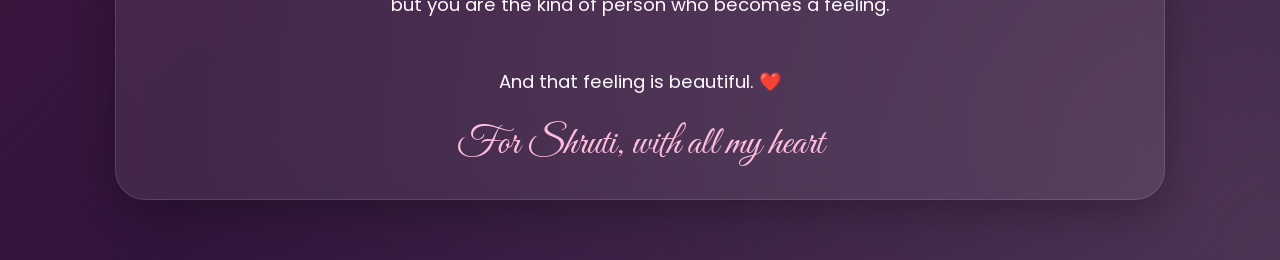
==== commit 0d3f7a7b: "Add special button and animations to index.html updated" ====
--- a/index.html
+++ b/index.html
@@ -16,7 +16,7 @@
     }
 
     html {
-      scroll-behavior: smooth; 
+      scroll-behavior: smooth;
     }
 
     body {
@@ -160,6 +160,10 @@
       font-weight: 600;
       cursor: pointer;
       transition: 0.28s ease;
+      text-decoration: none;
+      display: inline-flex;
+      align-items: center;
+      justify-content: center;
     }
 
     .btn-primary {
@@ -172,6 +176,27 @@
       background: rgba(255,255,255,0.1);
       color: white;
       border: 1px solid rgba(255,255,255,0.14);
+    }
+
+    .btn-special {
+      background: linear-gradient(90deg, #9b5cff, #ff6ab8, #ffd86f);
+      color: white;
+      box-shadow: 0 12px 28px rgba(155, 92, 255, 0.35);
+      position: relative;
+      overflow: hidden;
+    }
+
+    .btn-special::before {
+      content: "🦋";
+      position: absolute;
+      left: 12px;
+      top: 50%;
+      transform: translateY(-50%);
+      animation: tinyFlutter 1.8s ease-in-out infinite;
+    }
+
+    .btn-special span {
+      padding-left: 18px;
     }
 
     .btn:hover {
@@ -312,14 +337,13 @@
       transform: translateY(-5px) scale(1.02);
     }
 
-   .gallery img {
-  width: 100%;
-  height: 300px;
-  object-fit: cover;              
-  object-position: top center;    
-  border-radius: 15px;
-  display: block;
-}
+    .gallery img {
+      width: 100%;
+      height: 300px;
+      object-fit: cover;
+      object-position: top center;
+      border-radius: 15px;
+      display: block;
     }
 
     .img-caption {
@@ -413,6 +437,13 @@
       }
     }
 
+    @keyframes tinyFlutter {
+      0%, 100% { transform: translateY(-50%) rotate(0deg) scale(1); }
+      25% { transform: translateY(-60%) rotate(-10deg) scale(1.1); }
+      50% { transform: translateY(-45%) rotate(8deg) scale(0.96); }
+      75% { transform: translateY(-58%) rotate(-6deg) scale(1.08); }
+    }
+
     @media (max-width: 900px) {
       .hero {
         grid-template-columns: 1fr;
@@ -493,6 +524,7 @@
         <div class="hero-buttons">
           <button class="btn btn-primary" onclick="scrollToSection('shayariSection')">Read My Words 💌</button>
           <button class="btn btn-secondary" onclick="scrollToSection('gallerySection')">See Memories ✨</button>
+          <button class="btn btn-special" onclick="openShrutiSpecial()"><span>Shruti Special 🦋</span></button>
         </div>
 
         <p class="small-note">
@@ -613,116 +645,386 @@
 
   <button class="music-btn" onclick="toggleMusic()">🎵 Music</button>
 
-  <audio id="bgMusic" loop preload="auto" playsinline muted> 
-     <source src="rutba.mp3" type="audio/mpeg">
+  <audio id="bgMusic" loop preload="auto" playsinline muted>
+    <source src="rutba.mp3" type="audio/mpeg">
     Your browser does not support the audio element.
   </audio>
 
-  <script> 
-  const typeText = "Some names are spoken, but some names are felt. Shruti Jain is one of those names. ❤️";
-  let i = 0;
-
-  function typeWriter() {
-    if (i < typeText.length) {
-      document.getElementById("typewriter").innerHTML += typeText.charAt(i);
-      i++;
-      setTimeout(typeWriter, 42);
-    }
-  }
-
-  function scrollToSection(id) {
-    document.getElementById(id).scrollIntoView({ behavior: "smooth" });
-    burstHearts(14);
-  }
-
-  function createStars() {
-    const stars = document.getElementById("stars");
-    for (let s = 0; s < 90; s++) {
-      const star = document.createElement("div");
-      star.className = "star";
-      star.style.left = Math.random() * 100 + "vw";
-      star.style.top = Math.random() * 100 + "vh";
-      star.style.animationDelay = Math.random() * 3 + "s";
-      star.style.opacity = Math.random();
-      stars.appendChild(star);
-    }
-  }
-
-  function burstHearts(count = 10) {
-    const layer = document.getElementById("heartsLayer");
-    for (let h = 0; h < count; h++) {
-      const heart = document.createElement("div");
-      heart.className = "heart";
-      heart.innerHTML = "❤️";
-      heart.style.left = Math.random() * 100 + "vw";
-      heart.style.animationDuration = (Math.random() * 3 + 3) + "s";
-      heart.style.fontSize = (Math.random() * 18 + 16) + "px";
-      layer.appendChild(heart);
-      setTimeout(() => heart.remove(), 6000);
-    }
-  }
-
-  const music = document.getElementById("bgMusic");
-  const overlay = document.getElementById("startOverlay");
-
-  async function tryAutoplay() {
-    try {
-      music.muted = true;
-      await music.play();
-    } catch (e) {
-      overlay.style.display = "flex";
-    }
-  }
-
-  async function startExperience() {
-    overlay.style.display = "none";
-    try {
-      music.muted = false;
-      music.volume = 1;
-      await music.play();
-    } catch (e) {
-      console.log("Music play blocked:", e);
-    }
-    burstHearts(18);
-  }
-
-  async function toggleMusic() {
-    try {
-      if (music.paused) {
+  <script>
+    const typeText = "Some names are spoken, but some names are felt. Shruti Jain is one of those names. ❤️";
+    let i = 0;
+
+    function typeWriter() {
+      if (i < typeText.length) {
+        document.getElementById("typewriter").innerHTML += typeText.charAt(i);
+        i++;
+        setTimeout(typeWriter, 42);
+      }
+    }
+
+    function scrollToSection(id) {
+      document.getElementById(id).scrollIntoView({ behavior: "smooth" });
+      burstHearts(14);
+    }
+
+    function createStars() {
+      const stars = document.getElementById("stars");
+      for (let s = 0; s < 90; s++) {
+        const star = document.createElement("div");
+        star.className = "star";
+        star.style.left = Math.random() * 100 + "vw";
+        star.style.top = Math.random() * 100 + "vh";
+        star.style.animationDelay = Math.random() * 3 + "s";
+        star.style.opacity = Math.random();
+        stars.appendChild(star);
+      }
+    }
+
+    function burstHearts(count = 10) {
+      const layer = document.getElementById("heartsLayer");
+      for (let h = 0; h < count; h++) {
+        const heart = document.createElement("div");
+        heart.className = "heart";
+        heart.innerHTML = "❤️";
+        heart.style.left = Math.random() * 100 + "vw";
+        heart.style.animationDuration = (Math.random() * 3 + 3) + "s";
+        heart.style.fontSize = (Math.random() * 18 + 16) + "px";
+        layer.appendChild(heart);
+        setTimeout(() => heart.remove(), 6000);
+      }
+    }
+
+    const music = document.getElementById("bgMusic");
+    const overlay = document.getElementById("startOverlay");
+
+    async function tryAutoplay() {
+      try {
+        music.muted = true;
+        await music.play();
+      } catch (e) {
+        overlay.style.display = "flex";
+      }
+    }
+
+    async function startExperience() {
+      overlay.style.display = "none";
+      try {
         music.muted = false;
         music.volume = 1;
         await music.play();
-      } else if (music.muted) {
+      } catch (e) {
+        console.log("Music play blocked:", e);
+      }
+      burstHearts(18);
+    }
+
+    async function toggleMusic() {
+      try {
+        if (music.paused) {
+          music.muted = false;
+          music.volume = 1;
+          await music.play();
+        } else if (music.muted) {
+          music.muted = false;
+          music.volume = 1;
+        } else {
+          music.pause();
+        }
+      } catch (e) {
+        overlay.style.display = "flex";
+      }
+    }
+
+    function openShrutiSpecial() {
+      const nextPage = `
+<!DOCTYPE html>
+<html lang="en">
+<head>
+  <meta charset="UTF-8" />
+  <meta name="viewport" content="width=device-width, initial-scale=1.0" />
+  <title>Shruti Special 🦋</title>
+  <link rel="preconnect" href="https://fonts.googleapis.com">
+  <link rel="preconnect" href="https://fonts.gstatic.com" crossorigin>
+  <link href="https://fonts.googleapis.com/css2?family=Poppins:wght@300;400;500;600;700&family=Great+Vibes&display=swap" rel="stylesheet">
+  <style>
+    * { box-sizing: border-box; margin: 0; padding: 0; }
+    body {
+      overflow: hidden;
+      min-height: 100vh;
+      font-family: 'Poppins', sans-serif;
+      background:
+        radial-gradient(circle at 20% 20%, rgba(255,175,204,0.22), transparent 25%),
+        radial-gradient(circle at 80% 30%, rgba(173,216,255,0.18), transparent 25%),
+        radial-gradient(circle at 50% 80%, rgba(255,220,140,0.16), transparent 25%),
+        linear-gradient(180deg, #090516 0%, #140b25 35%, #1f1238 100%);
+      perspective: 1200px;
+      color: white;
+    }
+    .scene {
+      position: relative;
+      width: 100vw;
+      height: 100vh;
+      overflow: hidden;
+    }
+    .title-box {
+      position: absolute;
+      top: 40px;
+      left: 50%;
+      transform: translateX(-50%);
+      z-index: 30;
+      text-align: center;
+      padding: 18px 24px;
+      border-radius: 24px;
+      background: rgba(255,255,255,0.08);
+      border: 1px solid rgba(255,255,255,0.14);
+      backdrop-filter: blur(12px);
+      box-shadow: 0 10px 30px rgba(0,0,0,0.25);
+      width: min(92%, 760px);
+    }
+    .title-box h1 {
+      font-family: 'Great Vibes', cursive;
+      font-size: clamp(2.8rem, 5vw, 4.8rem);
+      color: #ffd4ec;
+      margin-bottom: 10px;
+    }
+    .title-box p {
+      color: #fff0f8;
+      line-height: 1.7;
+      font-size: 1rem;
+    }
+    .glow-orb {
+      position: absolute;
+      border-radius: 50%;
+      filter: blur(10px);
+      opacity: 0.75;
+      animation: orbFloat linear infinite;
+    }
+    .butterfly {
+      position: absolute;
+      width: 170px;
+      height: 130px;
+      transform-style: preserve-3d;
+      animation: flyPath linear infinite;
+      z-index: 5;
+    }
+    .butterfly .body {
+      position: absolute;
+      left: 50%;
+      top: 50%;
+      width: 14px;
+      height: 58px;
+      transform: translate(-50%, -50%);
+      background: linear-gradient(180deg, #fff4c4, #ff8fab 55%, #8a4fff);
+      border-radius: 999px;
+      box-shadow: 0 0 16px rgba(255,255,255,0.35);
+      z-index: 3;
+    }
+    .butterfly .antenna,
+    .butterfly .antenna::after {
+      position: absolute;
+      content: '';
+      width: 2px;
+      height: 28px;
+      background: linear-gradient(180deg, #fff, transparent);
+      top: -14px;
+      border-radius: 999px;
+    }
+    .butterfly .antenna { left: calc(50% - 6px); transform: rotate(-28deg); }
+    .butterfly .antenna::after { left: 10px; top: 0; transform: rotate(56deg); }
+    .wing {
+      position: absolute;
+      top: 50%;
+      width: 74px;
+      height: 92px;
+      transform-style: preserve-3d;
+      transform-origin: center right;
+      border-radius: 65% 35% 60% 40% / 55% 45% 55% 45%;
+      overflow: hidden;
+      box-shadow:
+        inset 0 0 22px rgba(255,255,255,0.35),
+        0 0 18px rgba(255, 150, 210, 0.26);
+    }
+    .wing.left {
+      left: 50%;
+      transform: translate(-100%, -50%) rotateY(18deg);
+      animation: flapLeft .28s ease-in-out infinite;
+      background: radial-gradient(circle at 35% 35%, #fff8cf 0%, #ffb3d9 25%, #b37cff 58%, #47206f 100%);
+    }
+    .wing.right {
+      left: 50%;
+      transform: translate(0, -50%) rotateY(-18deg) scaleX(-1);
+      animation: flapRight .28s ease-in-out infinite;
+      background: radial-gradient(circle at 35% 35%, #fff8cf 0%, #ffb3d9 25%, #b37cff 58%, #47206f 100%);
+    }
+    .wing::before,
+    .wing::after {
+      content: '';
+      position: absolute;
+      inset: 0;
+      border-radius: inherit;
+    }
+    .wing::before {
+      background:
+        radial-gradient(circle at 30% 28%, rgba(255,255,255,0.95), transparent 18%),
+        radial-gradient(circle at 62% 66%, rgba(255, 240, 170, 0.85), transparent 14%),
+        radial-gradient(circle at 42% 80%, rgba(255,255,255,0.65), transparent 10%);
+      mix-blend-mode: screen;
+    }
+    .wing::after {
+      border: 2px solid rgba(255,255,255,0.22);
+      box-shadow: inset 0 0 12px rgba(255,255,255,0.22);
+    }
+    .wing.small {
+      width: 60px;
+      height: 70px;
+      top: calc(50% + 34px);
+      border-radius: 55% 45% 55% 45% / 55% 45% 60% 40%;
+      opacity: 0.92;
+    }
+    .sparkle {
+      position: absolute;
+      width: 6px;
+      height: 6px;
+      border-radius: 50%;
+      background: white;
+      box-shadow: 0 0 12px rgba(255,255,255,0.8);
+      animation: sparkleUp linear infinite;
+    }
+    .back-btn {
+      position: absolute;
+      left: 24px;
+      bottom: 24px;
+      z-index: 30;
+      background: rgba(255,255,255,0.12);
+      color: white;
+      border: 1px solid rgba(255,255,255,0.14);
+      border-radius: 999px;
+      padding: 12px 20px;
+      cursor: pointer;
+      font-weight: 600;
+      backdrop-filter: blur(8px);
+    }
+    @keyframes flapLeft {
+      0%,100% { transform: translate(-100%, -50%) rotateY(22deg) rotateZ(-4deg); }
+      50% { transform: translate(-100%, -50%) rotateY(72deg) rotateZ(4deg); }
+    }
+    @keyframes flapRight {
+      0%,100% { transform: translate(0, -50%) rotateY(-22deg) scaleX(-1) rotateZ(-4deg); }
+      50% { transform: translate(0, -50%) rotateY(-72deg) scaleX(-1) rotateZ(4deg); }
+    }
+    @keyframes flyPath {
+      0% { transform: translate3d(-15vw, 82vh, -300px) scale(.72) rotate(-8deg); opacity: 0; }
+      8% { opacity: 1; }
+      25% { transform: translate3d(18vw, 55vh, 120px) scale(.95) rotate(6deg); }
+      50% { transform: translate3d(48vw, 28vh, 260px) scale(1.16) rotate(-4deg); }
+      75% { transform: translate3d(74vw, 58vh, 80px) scale(.98) rotate(8deg); }
+      100% { transform: translate3d(115vw, 20vh, -240px) scale(.7) rotate(-6deg); opacity: 0; }
+    }
+    @keyframes orbFloat {
+      0% { transform: translateY(0) translateX(0) scale(1); }
+      50% { transform: translateY(-40px) translateX(20px) scale(1.15); }
+      100% { transform: translateY(-80px) translateX(-10px) scale(.92); }
+    }
+    @keyframes sparkleUp {
+      0% { transform: translateY(0) scale(.6); opacity: 0; }
+      20% { opacity: 1; }
+      100% { transform: translateY(-120px) scale(1.4); opacity: 0; }
+    }
+  </style>
+</head>
+<body>
+  <div class="scene" id="scene">
+    <div class="title-box">
+      <h1>Shruti Special 🦋</h1>
+      <p>
+        A dreamy butterfly world made specially for Shruti — soft lights, magical motion,
+        and a premium flying 3D-style effect in the background.
+      </p>
+    </div>
+    <button class="back-btn" onclick="window.close()">Close ✨</button>
+  </div>
+  <script>
+    const scene = document.getElementById('scene');
+
+    function createOrb() {
+      const orb = document.createElement('div');
+      orb.className = 'glow-orb';
+      const size = Math.random() * 90 + 40;
+      orb.style.width = size + 'px';
+      orb.style.height = size + 'px';
+      orb.style.left = Math.random() * 100 + 'vw';
+      orb.style.top = Math.random() * 100 + 'vh';
+      orb.style.background = ['rgba(255,180,220,.22)','rgba(180,220,255,.18)','rgba(255,240,180,.16)'][Math.floor(Math.random()*3)];
+      orb.style.animationDuration = (Math.random() * 12 + 10) + 's';
+      scene.appendChild(orb);
+    }
+
+    function createButterfly(delay = 0, duration = 12, topOffset = 0) {
+      const butterfly = document.createElement('div');
+      butterfly.className = 'butterfly';
+      butterfly.style.animationDelay = delay + 's';
+      butterfly.style.animationDuration = duration + 's';
+      butterfly.style.top = topOffset + 'px';
+      butterfly.innerHTML = `
+        <div class="wing left"></div>
+        <div class="wing right"></div>
+        <div class="wing small left"></div>
+        <div class="wing small right"></div>
+        <div class="body"></div>
+        <div class="antenna"></div>
+      `;
+      scene.appendChild(butterfly);
+    }
+
+    function createSparkles() {
+      setInterval(() => {
+        const s = document.createElement('div');
+        s.className = 'sparkle';
+        s.style.left = (Math.random() * 100) + 'vw';
+        s.style.top = (Math.random() * 100) + 'vh';
+        s.style.animationDuration = (Math.random() * 2 + 2) + 's';
+        scene.appendChild(s);
+        setTimeout(() => s.remove(), 4000);
+      }, 220);
+    }
+
+    for (let i = 0; i < 14; i++) createOrb();
+    createButterfly(0, 12, 0);
+    createButterfly(2.2, 14, -30);
+    createButterfly(4.5, 11, 20);
+    createButterfly(1.2, 16, 40);
+    createButterfly(6.2, 13, -20);
+    createSparkles();
+  <\/script>
+</body>
+</html>`;
+
+      const newWindow = window.open('', '_blank');
+      newWindow.document.open();
+      newWindow.document.write(nextPage);
+      newWindow.document.close();
+    }
+
+    createStars(); 
+    typeWriter();
+
+    setInterval(() => {
+      burstHearts(1);
+    }, 900);
+
+    window.addEventListener("load", () => {
+      tryAutoplay();
+    });
+
+    document.addEventListener("click", async () => {
+      try {
         music.muted = false;
         music.volume = 1;
-      } else {
-        music.pause();
-      }
-    } catch (e) {
-      overlay.style.display = "flex";
-    }
-  }
-
-  createStars();
-  typeWriter();
-
-  setInterval(() => {
-    burstHearts(1);
-  }, 900);
-
-  window.addEventListener("load", () => {
-    tryAutoplay();
-  });
-
-  document.addEventListener("click", async () => {
-    try {
-      music.muted = false;
-      music.volume = 1;
-      if (music.paused) {
-        await music.play();
-      }
-    } catch (e) {}
-  }, { once: true });
+        if (music.paused) {
+          await music.play();
+        }
+      } catch (e) {}
+    }, { once: true });
   </script>
 </body>
 </html>
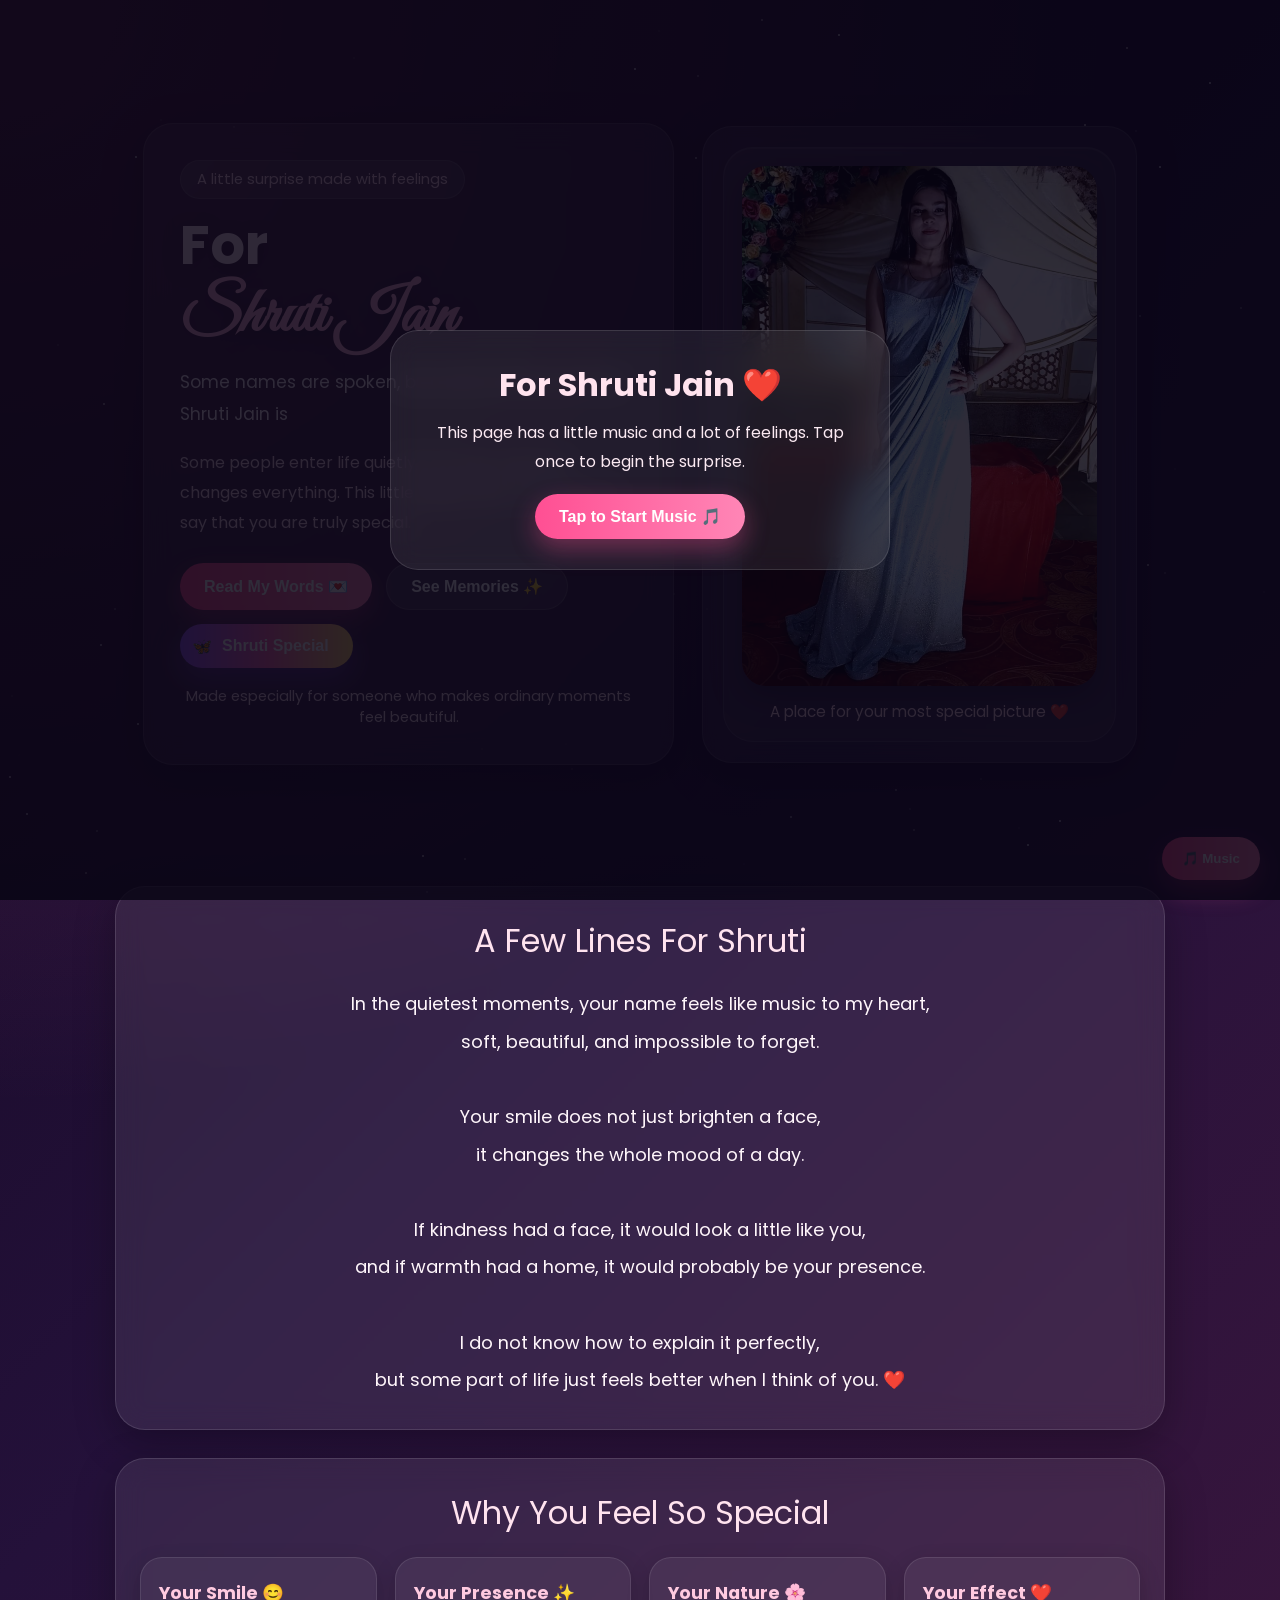
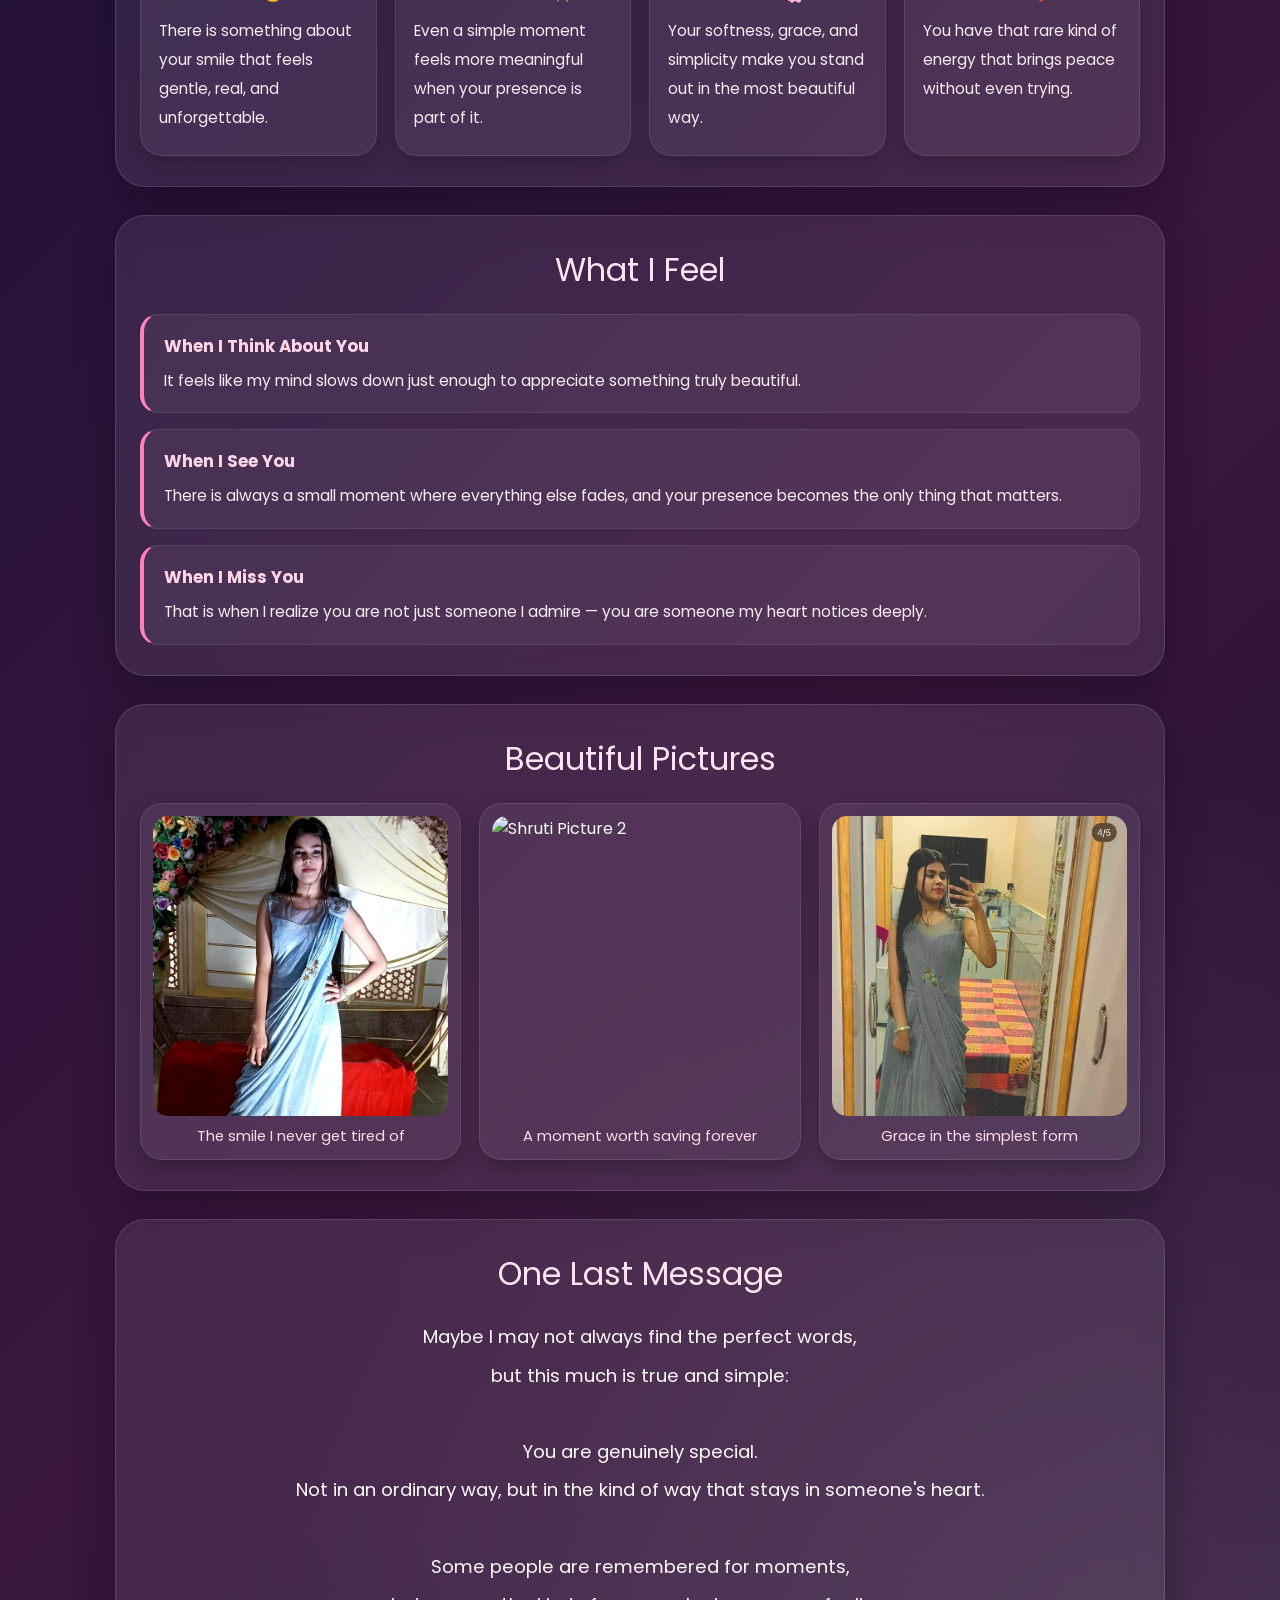
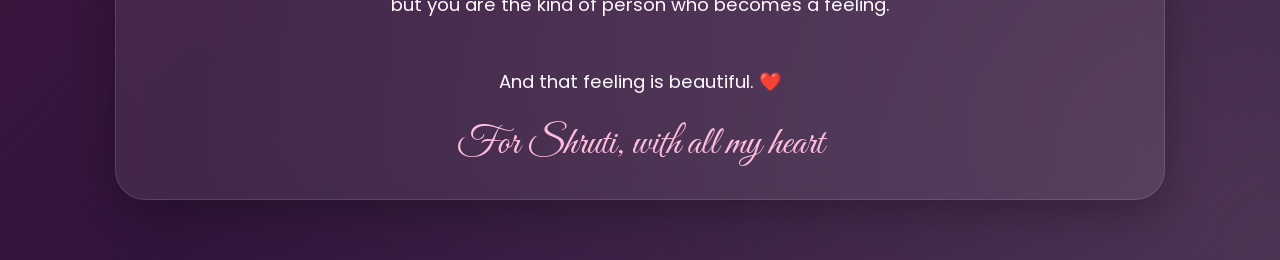
==== commit 9947a5b2: "h" ====
--- a/index.html
+++ b/index.html
@@ -3,22 +3,13 @@
 <head>
   <meta charset="UTF-8" />
   <meta name="viewport" content="width=device-width, initial-scale=1.0" />
-  <title>For Shruti Jain ❤️</title>
+  <title>For Shruti Jain 💗</title>
   <link rel="preconnect" href="https://fonts.googleapis.com">
   <link rel="preconnect" href="https://fonts.gstatic.com" crossorigin>
   <link href="https://fonts.googleapis.com/css2?family=Poppins:wght@300;400;500;600;700&family=Great+Vibes&display=swap" rel="stylesheet">
-
   <style>
-    * {
-      margin: 0;
-      padding: 0;
-      box-sizing: border-box;
-    }
-
-    html {
-      scroll-behavior: smooth;
-    }
-
+    * { margin: 0; padding: 0; box-sizing: border-box; }
+    html { scroll-behavior: smooth; }
     body {
       font-family: "Poppins", sans-serif;
       color: white;
@@ -63,14 +54,20 @@
     }
 
     @keyframes floatUp {
-      0% {
-        transform: translateY(0) scale(1);
-        opacity: 0.9;
-      }
-      100% {
-        transform: translateY(-115vh) scale(1.9);
-        opacity: 0;
-      }
+      0% { transform: translateY(0) scale(1); opacity: 0.9; }
+      100% { transform: translateY(-115vh) scale(1.9); opacity: 0; }
+    }
+
+    @keyframes fadeUp {
+      from { opacity: 0; transform: translateY(26px); }
+      to { opacity: 1; transform: translateY(0); }
+    }
+
+    @keyframes tinyFlutter {
+      0%, 100% { transform: translateY(-50%) rotate(0deg) scale(1); }
+      25% { transform: translateY(-60%) rotate(-10deg) scale(1.1); }
+      50% { transform: translateY(-45%) rotate(8deg) scale(0.96); }
+      75% { transform: translateY(-58%) rotate(-6deg) scale(1.08); }
     }
 
     .container {
@@ -99,10 +96,8 @@
       border-radius: 30px;
     }
 
-    .hero-left {
-      padding: 36px;
-      animation: fadeUp 1.1s ease;
-    }
+    .hero-left { padding: 36px; animation: fadeUp 1.1s ease; }
+    .hero-right { padding: 20px; animation: fadeUp 1.25s ease; }
 
     .tag {
       display: inline-block;
@@ -160,7 +155,6 @@
       font-weight: 600;
       cursor: pointer;
       transition: 0.28s ease;
-      text-decoration: none;
       display: inline-flex;
       align-items: center;
       justify-content: center;
@@ -195,18 +189,8 @@
       animation: tinyFlutter 1.8s ease-in-out infinite;
     }
 
-    .btn-special span {
-      padding-left: 18px;
-    }
-
-    .btn:hover {
-      transform: translateY(-3px) scale(1.03);
-    }
-
-    .hero-right {
-      padding: 20px;
-      animation: fadeUp 1.25s ease;
-    }
+    .btn-special span { padding-left: 18px; }
+    .btn:hover { transform: translateY(-3px) scale(1.03); }
 
     .main-photo-box {
       padding: 18px;
@@ -232,13 +216,8 @@
       color: #ffdce9;
     }
 
-    section {
-      margin-top: 28px;
-    }
-
-    .section-card {
-      padding: 30px 24px;
-    }
+    section { margin-top: 28px; }
+    .section-card { padding: 30px 24px; }
 
     .section-title {
       text-align: center;
@@ -277,23 +256,10 @@
       background: rgba(255,255,255,0.10);
     }
 
-    .card h3 {
-      margin-bottom: 10px;
-      color: #ffcae0;
-      font-size: 1.1rem;
-    }
-
-    .card p {
-      color: #f7eaf1;
-      line-height: 1.9;
-      font-size: 0.96rem;
-    }
-
-    .timeline {
-      display: grid;
-      gap: 16px;
-      margin-top: 18px;
-    }
+    .card h3 { margin-bottom: 10px; color: #ffcae0; font-size: 1.1rem; }
+    .card p { color: #f7eaf1; line-height: 1.9; font-size: 0.96rem; }
+
+    .timeline { display: grid; gap: 16px; margin-top: 18px; }
 
     .timeline-item {
       padding: 18px 20px;
@@ -305,17 +271,8 @@
       border-bottom: 1px solid rgba(255,255,255,0.08);
     }
 
-    .timeline-item h4 {
-      color: #ffd6e7;
-      margin-bottom: 8px;
-      font-size: 1.05rem;
-    }
-
-    .timeline-item p {
-      color: #f8ebf1;
-      line-height: 1.8;
-      font-size: 0.97rem;
-    }
+    .timeline-item h4 { color: #ffd6e7; margin-bottom: 8px; font-size: 1.05rem; }
+    .timeline-item p { color: #f8ebf1; line-height: 1.8; font-size: 0.97rem; }
 
     .gallery {
       display: grid;
@@ -333,9 +290,7 @@
       transition: 0.28s ease;
     }
 
-    .gallery .img-card:hover {
-      transform: translateY(-5px) scale(1.02);
-    }
+    .gallery .img-card:hover { transform: translateY(-5px) scale(1.02); }
 
     .gallery img {
       width: 100%;
@@ -407,89 +362,225 @@
       backdrop-filter: blur(14px);
     }
 
-    .overlay-box h3 {
-      font-size: 2rem;
-      color: #ffe3ee;
+    .overlay-box h3 { font-size: 2rem; color: #ffe3ee; margin-bottom: 10px; }
+    .overlay-box p { color: #fbeaf2; line-height: 1.8; margin-bottom: 18px; }
+    .small-note { text-align: center; margin-top: 18px; color: #f6dbe7; font-size: 0.92rem; }
+
+    .special-page {
+      display: none;
+      position: fixed;
+      inset: 0;
+      z-index: 50;
+      overflow: hidden;
+      background:
+        radial-gradient(circle at 20% 20%, rgba(255,175,204,.22), transparent 25%),
+        radial-gradient(circle at 80% 30%, rgba(173,216,255,.18), transparent 25%),
+        radial-gradient(circle at 50% 80%, rgba(255,220,140,.16), transparent 25%),
+        linear-gradient(180deg, #090516 0%, #140b25 35%, #1f1238 100%);
+      perspective: 1200px;
+    }
+
+    .special-page.active { display: block; }
+
+    .special-title-box {
+      position: absolute;
+      top: 40px;
+      left: 50%;
+      transform: translateX(-50%);
+      z-index: 30;
+      text-align: center;
+      padding: 18px 24px;
+      border-radius: 24px;
+      background: rgba(255,255,255,.08);
+      border: 1px solid rgba(255,255,255,.14);
+      backdrop-filter: blur(12px);
+      box-shadow: 0 10px 30px rgba(0,0,0,.25);
+      width: min(92%,760px);
+    }
+
+    .special-title-box h2 {
+      font-family: 'Great Vibes', cursive;
+      font-size: clamp(2.8rem,5vw,4.8rem);
+      color: #ffd4ec;
       margin-bottom: 10px;
-    }
-
-    .overlay-box p {
-      color: #fbeaf2;
-      line-height: 1.8;
-      margin-bottom: 18px;
-    }
-
-    .small-note {
-      text-align: center;
-      margin-top: 18px;
-      color: #f6dbe7;
-      font-size: 0.92rem;
-    }
-
-    @keyframes fadeUp {
-      from {
-        opacity: 0;
-        transform: translateY(26px);
-      }
-      to {
-        opacity: 1;
-        transform: translateY(0);
-      }
-    }
-
-    @keyframes tinyFlutter {
-      0%, 100% { transform: translateY(-50%) rotate(0deg) scale(1); }
-      25% { transform: translateY(-60%) rotate(-10deg) scale(1.1); }
-      50% { transform: translateY(-45%) rotate(8deg) scale(0.96); }
-      75% { transform: translateY(-58%) rotate(-6deg) scale(1.08); }
+      font-weight: 400;
+    }
+
+    .special-title-box p {
+      color: #fff0f8;
+      line-height: 1.7;
+      font-size: 1rem;
+    }
+
+    .back-btn {
+      position: absolute;
+      left: 24px;
+      bottom: 24px;
+      z-index: 30;
+      background: rgba(255,255,255,.12);
+      color: white;
+      border: 1px solid rgba(255,255,255,.14);
+      border-radius: 999px;
+      padding: 12px 20px;
+      cursor: pointer;
+      font-weight: 600;
+      backdrop-filter: blur(8px);
+    }
+
+    .glow-orb {
+      position: absolute;
+      border-radius: 50%;
+      filter: blur(10px);
+      opacity: .75;
+      animation: orbFloat linear infinite;
+    }
+
+    .butterfly {
+      position: absolute;
+      width: 170px;
+      height: 130px;
+      transform-style: preserve-3d;
+      animation: flyPath linear infinite;
+      z-index: 5;
+    }
+
+    .body-center {
+      position: absolute;
+      left: 50%;
+      top: 50%;
+      width: 14px;
+      height: 58px;
+      transform: translate(-50%,-50%);
+      background: linear-gradient(180deg,#fff4c4,#ff8fab 55%,#8a4fff);
+      border-radius: 999px;
+      box-shadow: 0 0 16px rgba(255,255,255,.35);
+      z-index: 3;
+    }
+
+    .antenna, .antenna::after {
+      position: absolute;
+      content: '';
+      width: 2px;
+      height: 28px;
+      background: linear-gradient(180deg,#fff,transparent);
+      top: -14px;
+      border-radius: 999px;
+    }
+
+    .antenna { left: calc(50% - 6px); transform: rotate(-28deg); }
+    .antenna::after { left: 10px; top: 0; transform: rotate(56deg); }
+
+    .wing {
+      position: absolute;
+      top: 50%;
+      width: 74px;
+      height: 92px;
+      transform-style: preserve-3d;
+      transform-origin: center right;
+      border-radius: 65% 35% 60% 40% / 55% 45% 55% 45%;
+      overflow: hidden;
+      box-shadow: inset 0 0 22px rgba(255,255,255,.35), 0 0 18px rgba(255,150,210,.26);
+      background: radial-gradient(circle at 35% 35%,#fff8cf 0%,#ffb3d9 25%,#b37cff 58%,#47206f 100%);
+    }
+
+    .wing.left {
+      left: 50%;
+      transform: translate(-100%,-50%) rotateY(18deg);
+      animation: flapLeft .28s ease-in-out infinite;
+    }
+
+    .wing.right {
+      left: 50%;
+      transform: translate(0,-50%) rotateY(-18deg) scaleX(-1);
+      animation: flapRight .28s ease-in-out infinite;
+    }
+
+    .wing.small {
+      width: 60px;
+      height: 70px;
+      top: calc(50% + 34px);
+      border-radius: 55% 45% 55% 45% / 55% 45% 60% 40%;
+      opacity: .92;
+    }
+
+    .wing::before, .wing::after {
+      content: '';
+      position: absolute;
+      inset: 0;
+      border-radius: inherit;
+    }
+
+    .wing::before {
+      background:
+        radial-gradient(circle at 30% 28%, rgba(255,255,255,.95), transparent 18%),
+        radial-gradient(circle at 62% 66%, rgba(255,240,170,.85), transparent 14%),
+        radial-gradient(circle at 42% 80%, rgba(255,255,255,.65), transparent 10%);
+      mix-blend-mode: screen;
+    }
+
+    .wing::after {
+      border: 2px solid rgba(255,255,255,.22);
+      box-shadow: inset 0 0 12px rgba(255,255,255,.22);
+    }
+
+    .sparkle {
+      position: absolute;
+      width: 6px;
+      height: 6px;
+      border-radius: 50%;
+      background: white;
+      box-shadow: 0 0 12px rgba(255,255,255,.8);
+      animation: sparkleUp linear infinite;
+    }
+
+    @keyframes flapLeft {
+      0%,100% { transform: translate(-100%,-50%) rotateY(22deg) rotateZ(-4deg); }
+      50% { transform: translate(-100%,-50%) rotateY(72deg) rotateZ(4deg); }
+    }
+
+    @keyframes flapRight {
+      0%,100% { transform: translate(0,-50%) rotateY(-22deg) scaleX(-1) rotateZ(-4deg); }
+      50% { transform: translate(0,-50%) rotateY(-72deg) scaleX(-1) rotateZ(4deg); }
+    }
+
+    @keyframes flyPath {
+      0% { transform: translate3d(-15vw,82vh,-300px) scale(.72) rotate(-8deg); opacity: 0; }
+      8% { opacity: 1; }
+      25% { transform: translate3d(18vw,55vh,120px) scale(.95) rotate(6deg); }
+      50% { transform: translate3d(48vw,28vh,260px) scale(1.16) rotate(-4deg); }
+      75% { transform: translate3d(74vw,58vh,80px) scale(.98) rotate(8deg); }
+      100% { transform: translate3d(115vw,20vh,-240px) scale(.7) rotate(-6deg); opacity: 0; }
+    }
+
+    @keyframes orbFloat {
+      0% { transform: translateY(0) translateX(0) scale(1); }
+      50% { transform: translateY(-40px) translateX(20px) scale(1.15); }
+      100% { transform: translateY(-80px) translateX(-10px) scale(.92); }
+    }
+
+    @keyframes sparkleUp {
+      0% { transform: translateY(0) scale(.6); opacity: 0; }
+      20% { opacity: 1; }
+      100% { transform: translateY(-120px) scale(1.4); opacity: 0; }
     }
 
     @media (max-width: 900px) {
-      .hero {
-        grid-template-columns: 1fr;
-      }
-
-      h1 {
-        font-size: 2.6rem;
-      }
-
-      .name-script {
-        font-size: 3rem;
-      }
-
-      .main-photo {
-        height: 400px;
-      }
+      .hero { grid-template-columns: 1fr; }
+      h1 { font-size: 2.6rem; }
+      .name-script { font-size: 3rem; }
+      .main-photo { height: 400px; }
     }
 
     @media (max-width: 600px) {
-      .container {
-        width: 94%;
-      }
-
-      .hero-left, .hero-right, .section-card {
-        padding: 22px 18px;
-      }
-
-      h1 {
-        font-size: 2.1rem;
-      }
-
-      .name-script {
-        font-size: 2.6rem;
-      }
-
-      .section-title {
-        font-size: 1.55rem;
-      }
-
-      .main-photo {
-        height: 310px;
-      }
+      .container { width: 94%; }
+      .hero-left, .hero-right, .section-card { padding: 22px 18px; }
+      h1 { font-size: 2.1rem; }
+      .name-script { font-size: 2.6rem; }
+      .section-title { font-size: 1.55rem; }
+      .main-photo { height: 310px; }
     }
   </style>
 </head>
-
 <body>
   <div class="stars" id="stars"></div>
   <div class="hearts-layer" id="heartsLayer"></div>
@@ -497,23 +588,16 @@
   <div class="start-overlay" id="startOverlay">
     <div class="overlay-box">
       <h3>For Shruti Jain ❤️</h3>
-      <p>
-        This page has a little music and a lot of feelings.
-        Tap once to begin the surprise.
-      </p>
-      <button class="btn btn-primary" onclick="startExperience()">Tap to Start Music 🎵</button>
+      <p>This page has a little music and a lot of feelings. Tap once to begin the surprise.</p>
+      <button class="btn btn-primary" id="startMusicBtn" onclick="startExperience()">Tap to Start Music 🎵</button>
     </div>
   </div>
 
-  <div class="container">
+  <div class="container" id="mainPage">
     <section class="hero">
       <div class="hero-left glass">
         <div class="tag">A little surprise made with feelings</div>
-        <h1>
-          For
-          <span class="name-script">Shruti Jain</span>
-        </h1>
-
+        <h1>For <span class="name-script">Shruti Jain</span></h1>
         <div class="typewriter" id="typewriter"></div>
 
         <p class="hero-text">
@@ -522,14 +606,12 @@
         </p>
 
         <div class="hero-buttons">
-          <button class="btn btn-primary" onclick="scrollToSection('shayariSection')">Read My Words 💌</button>
-          <button class="btn btn-secondary" onclick="scrollToSection('gallerySection')">See Memories ✨</button>
-          <button class="btn btn-special" onclick="openShrutiSpecial()"><span>Shruti Special 🦋</span></button>
+          <button class="btn btn-primary" id="readWordsBtn" onclick="scrollToSection('shayariSection')">Read My Words 💌</button>
+          <button class="btn btn-secondary" id="seeMemoriesBtn" onclick="scrollToSection('gallerySection')">See Memories ✨</button>
+          <button class="btn btn-special" id="shrutiSpecialBtn" onclick="openShrutiSpecial()"><span>Shruti Special</span></button>
         </div>
 
-        <p class="small-note">
-          Made especially for someone who makes ordinary moments feel beautiful.
-        </p>
+        <p class="small-note">Made especially for someone who makes ordinary moments feel beautiful.</p>
       </div>
 
       <div class="hero-right glass">
@@ -546,13 +628,10 @@
         <div class="shayari">
           In the quietest moments, your name feels like music to my heart,<br>
           soft, beautiful, and impossible to forget.<br><br>
-
           Your smile does not just brighten a face,<br>
           it changes the whole mood of a day.<br><br>
-
           If kindness had a face, it would look a little like you,<br>
           and if warmth had a home, it would probably be your presence.<br><br>
-
           I do not know how to explain it perfectly,<br>
           but some part of life just feels better when I think of you. ❤️
         </div>
@@ -563,22 +642,10 @@
       <div class="section-card glass">
         <div class="section-title">Why You Feel So Special</div>
         <div class="cards">
-          <div class="card">
-            <h3>Your Smile 😊</h3>
-            <p>There is something about your smile that feels gentle, real, and unforgettable.</p>
-          </div>
-          <div class="card">
-            <h3>Your Presence ✨</h3>
-            <p>Even a simple moment feels more meaningful when your presence is part of it.</p>
-          </div>
-          <div class="card">
-            <h3>Your Nature 🌸</h3>
-            <p>Your softness, grace, and simplicity make you stand out in the most beautiful way.</p>
-          </div>
-          <div class="card">
-            <h3>Your Effect ❤️</h3>
-            <p>You have that rare kind of energy that brings peace without even trying.</p>
-          </div>
+          <div class="card"><h3>Your Smile 😊</h3><p>There is something about your smile that feels gentle, real, and unforgettable.</p></div>
+          <div class="card"><h3>Your Presence ✨</h3><p>Even a simple moment feels more meaningful when your presence is part of it.</p></div>
+          <div class="card"><h3>Your Nature 🌸</h3><p>Your softness, grace, and simplicity make you stand out in the most beautiful way.</p></div>
+          <div class="card"><h3>Your Effect ❤️</h3><p>You have that rare kind of energy that brings peace without even trying.</p></div>
         </div>
       </div>
     </section>
@@ -587,18 +654,9 @@
       <div class="section-card glass">
         <div class="section-title">What I Feel</div>
         <div class="timeline">
-          <div class="timeline-item">
-            <h4>When I Think About You</h4>
-            <p>It feels like my mind slows down just enough to appreciate something truly beautiful.</p>
-          </div>
-          <div class="timeline-item">
-            <h4>When I See You</h4>
-            <p>There is always a small moment where everything else fades, and your presence becomes the only thing that matters.</p>
-          </div>
-          <div class="timeline-item">
-            <h4>When I Miss You</h4>
-            <p>That is when I realize you are not just someone I admire — you are someone my heart notices deeply.</p>
-          </div>
+          <div class="timeline-item"><h4>When I Think About You</h4><p>It feels like my mind slows down just enough to appreciate something truly beautiful.</p></div>
+          <div class="timeline-item"><h4>When I See You</h4><p>There is always a small moment where everything else fades, and your presence becomes the only thing that matters.</p></div>
+          <div class="timeline-item"><h4>When I Miss You</h4><p>That is when I realize you are not just someone I admire — you are someone my heart notices deeply.</p></div>
         </div>
       </div>
     </section>
@@ -607,18 +665,9 @@
       <div class="section-card glass">
         <div class="section-title">Beautiful Pictures</div>
         <div class="gallery">
-          <div class="img-card">
-            <img src="shruti-main.jpg" alt="Shruti Jain">
-            <div class="img-caption">The smile I never get tired of</div>
-          </div>
-          <div class="img-card">
-            <img src="shruti-2.jpg" alt="Shruti Picture 2">
-            <div class="img-caption">A moment worth saving forever</div>
-          </div>
-          <div class="img-card">
-            <img src="shruti-3.jpg" alt="Shruti Picture 3">
-            <div class="img-caption">Grace in the simplest form</div>
-          </div>
+          <div class="img-card"><img src="shruti-main.jpg" alt="Shruti Jain"><div class="img-caption">The smile I never get tired of</div></div>
+          <div class="img-card"><img src="shruti-2.jpg" alt="Shruti Picture 2"><div class="img-caption">A moment worth saving forever</div></div>
+          <div class="img-card"><img src="shruti-3.jpg" alt="Shruti Picture 3"><div class="img-caption">Grace in the simplest form</div></div>
         </div>
       </div>
     </section>
@@ -629,13 +678,10 @@
         <div class="final-message">
           Maybe I may not always find the perfect words,<br>
           but this much is true and simple:<br><br>
-
           You are genuinely special.<br>
           Not in an ordinary way, but in the kind of way that stays in someone's heart.<br><br>
-
           Some people are remembered for moments,<br>
           but you are the kind of person who becomes a feeling.<br><br>
-
           And that feeling is beautiful. ❤️
         </div>
         <div class="signature">For Shruti, with all my heart</div>
@@ -643,77 +689,162 @@
     </section>
   </div>
 
-  <button class="music-btn" onclick="toggleMusic()">🎵 Music</button>
+  <div class="special-page" id="specialPage">
+    <div class="special-title-box">
+      <h2>Shruti Special 🦋</h2>
+      <p>A dreamy butterfly world made specially for Shruti — soft lights, magical motion, and a premium butterfly effect in the background.</p>
+    </div>
+    <button class="back-btn" id="backToMainBtn" onclick="closeShrutiSpecial()">Go Back ✨</button>
+  </div>
+
+  <button class="music-btn" id="musicToggleBtn" onclick="toggleMusic()">🎵 Music</button>
 
   <audio id="bgMusic" loop preload="auto" playsinline muted>
     <source src="rutba.mp3" type="audio/mpeg">
-    Your browser does not support the audio element.
   </audio>
 
   <script>
     const typeText = "Some names are spoken, but some names are felt. Shruti Jain is one of those names. ❤️";
-    let i = 0;
+    let typeIndex = 0;
+    let sparkleIntervalId = null;
+    let heartsIntervalId = null;
+
+    const music = document.getElementById('bgMusic');
+    const overlay = document.getElementById('startOverlay');
+    const mainPage = document.getElementById('mainPage');
+    const specialPage = document.getElementById('specialPage');
+    const readWordsBtn = document.getElementById('readWordsBtn');
+    const seeMemoriesBtn = document.getElementById('seeMemoriesBtn');
+    const shrutiSpecialBtn = document.getElementById('shrutiSpecialBtn');
+    const startMusicBtn = document.getElementById('startMusicBtn');
+    const musicToggleBtn = document.getElementById('musicToggleBtn');
+    const backToMainBtn = document.getElementById('backToMainBtn');
 
     function typeWriter() {
-      if (i < typeText.length) {
-        document.getElementById("typewriter").innerHTML += typeText.charAt(i);
-        i++;
+      const el = document.getElementById('typewriter');
+      if (!el) return;
+      if (typeIndex < typeText.length) {
+        el.innerHTML += typeText.charAt(typeIndex);
+        typeIndex += 1;
         setTimeout(typeWriter, 42);
       }
     }
 
     function scrollToSection(id) {
-      document.getElementById(id).scrollIntoView({ behavior: "smooth" });
-      burstHearts(14);
+      const el = document.getElementById(id);
+      if (el) {
+        el.scrollIntoView({ behavior: 'smooth' });
+        burstHearts(14);
+      }
     }
 
     function createStars() {
-      const stars = document.getElementById("stars");
-      for (let s = 0; s < 90; s++) {
-        const star = document.createElement("div");
-        star.className = "star";
-        star.style.left = Math.random() * 100 + "vw";
-        star.style.top = Math.random() * 100 + "vh";
-        star.style.animationDelay = Math.random() * 3 + "s";
+      const stars = document.getElementById('stars');
+      if (!stars || stars.children.length > 0) return;
+      for (let s = 0; s < 90; s += 1) {
+        const star = document.createElement('div');
+        star.className = 'star';
+        star.style.left = Math.random() * 100 + 'vw';
+        star.style.top = Math.random() * 100 + 'vh';
+        star.style.animationDelay = Math.random() * 3 + 's';
         star.style.opacity = Math.random();
         stars.appendChild(star);
       }
     }
 
     function burstHearts(count = 10) {
-      const layer = document.getElementById("heartsLayer");
-      for (let h = 0; h < count; h++) {
-        const heart = document.createElement("div");
-        heart.className = "heart";
-        heart.innerHTML = "❤️";
-        heart.style.left = Math.random() * 100 + "vw";
-        heart.style.animationDuration = (Math.random() * 3 + 3) + "s";
-        heart.style.fontSize = (Math.random() * 18 + 16) + "px";
+      const layer = document.getElementById('heartsLayer');
+      if (!layer) return;
+      for (let h = 0; h < count; h += 1) {
+        const heart = document.createElement('div');
+        heart.className = 'heart';
+        heart.innerHTML = '❤️';
+        heart.style.left = Math.random() * 100 + 'vw';
+        heart.style.animationDuration = (Math.random() * 3 + 3) + 's';
+        heart.style.fontSize = (Math.random() * 18 + 16) + 'px';
         layer.appendChild(heart);
         setTimeout(() => heart.remove(), 6000);
       }
     }
 
-    const music = document.getElementById("bgMusic");
-    const overlay = document.getElementById("startOverlay");
+    function createOrb() {
+      const orb = document.createElement('div');
+      orb.className = 'glow-orb';
+      const size = Math.random() * 90 + 40;
+      orb.style.width = size + 'px';
+      orb.style.height = size + 'px';
+      orb.style.left = Math.random() * 100 + 'vw';
+      orb.style.top = Math.random() * 100 + 'vh';
+      const colors = ['rgba(255,180,220,.22)', 'rgba(180,220,255,.18)', 'rgba(255,240,180,.16)'];
+      orb.style.background = colors[Math.floor(Math.random() * colors.length)];
+      orb.style.animationDuration = (Math.random() * 12 + 10) + 's';
+      specialPage.appendChild(orb);
+    }
+
+    function createButterfly(delay, duration, topOffset) {
+      const butterfly = document.createElement('div');
+      butterfly.className = 'butterfly';
+      butterfly.style.animationDelay = delay + 's';
+      butterfly.style.animationDuration = duration + 's';
+      butterfly.style.top = topOffset + 'px';
+      butterfly.innerHTML = '<div class="wing left"></div><div class="wing right"></div><div class="wing small left"></div><div class="wing small right"></div><div class="body-center"></div><div class="antenna"></div>';
+      specialPage.appendChild(butterfly);
+    }
+
+    function startSparkles() {
+      if (sparkleIntervalId) return;
+      sparkleIntervalId = setInterval(() => {
+        const sparkle = document.createElement('div');
+        sparkle.className = 'sparkle';
+        sparkle.style.left = (Math.random() * 100) + 'vw';
+        sparkle.style.top = (Math.random() * 100) + 'vh';
+        sparkle.style.animationDuration = (Math.random() * 2 + 2) + 's';
+        specialPage.appendChild(sparkle);
+        setTimeout(() => sparkle.remove(), 4000);
+      }, 220);
+    }
+
+    function initSpecialScene() {
+      if (specialPage.dataset.ready === 'true') return;
+      for (let i = 0; i < 14; i += 1) createOrb();
+      createButterfly(0, 12, 0);
+      createButterfly(2.2, 14, -30);
+      createButterfly(4.5, 11, 20);
+      createButterfly(1.2, 16, 40);
+      createButterfly(6.2, 13, -20);
+      startSparkles();
+      specialPage.dataset.ready = 'true';
+    }
+
+    function openShrutiSpecial() {
+      initSpecialScene();
+      mainPage.style.display = 'none';
+      specialPage.classList.add('active');
+      window.scrollTo({ top: 0, behavior: 'smooth' });
+    }
+
+    function closeShrutiSpecial() {
+      specialPage.classList.remove('active');
+      mainPage.style.display = 'block';
+    }
 
     async function tryAutoplay() {
       try {
         music.muted = true;
         await music.play();
       } catch (e) {
-        overlay.style.display = "flex";
+        if (overlay) overlay.style.display = 'flex';
       }
     }
 
     async function startExperience() {
-      overlay.style.display = "none";
+      if (overlay) overlay.style.display = 'none';
       try {
         music.muted = false;
         music.volume = 1;
         await music.play();
       } catch (e) {
-        console.log("Music play blocked:", e);
+        console.log('Music play blocked:', e);
       }
       burstHearts(18);
     }
@@ -731,299 +862,53 @@
           music.pause();
         }
       } catch (e) {
-        overlay.style.display = "flex";
+        if (overlay) overlay.style.display = 'flex';
       }
     }
 
-    function openShrutiSpecial() {
-      const nextPage = `
-<!DOCTYPE html>
-<html lang="en">
-<head>
-  <meta charset="UTF-8" />
-  <meta name="viewport" content="width=device-width, initial-scale=1.0" />
-  <title>Shruti Special 🦋</title>
-  <link rel="preconnect" href="https://fonts.googleapis.com">
-  <link rel="preconnect" href="https://fonts.gstatic.com" crossorigin>
-  <link href="https://fonts.googleapis.com/css2?family=Poppins:wght@300;400;500;600;700&family=Great+Vibes&display=swap" rel="stylesheet">
-  <style>
-    * { box-sizing: border-box; margin: 0; padding: 0; }
-    body {
-      overflow: hidden;
-      min-height: 100vh;
-      font-family: 'Poppins', sans-serif;
-      background:
-        radial-gradient(circle at 20% 20%, rgba(255,175,204,0.22), transparent 25%),
-        radial-gradient(circle at 80% 30%, rgba(173,216,255,0.18), transparent 25%),
-        radial-gradient(circle at 50% 80%, rgba(255,220,140,0.16), transparent 25%),
-        linear-gradient(180deg, #090516 0%, #140b25 35%, #1f1238 100%);
-      perspective: 1200px;
-      color: white;
-    }
-    .scene {
-      position: relative;
-      width: 100vw;
-      height: 100vh;
-      overflow: hidden;
-    }
-    .title-box {
-      position: absolute;
-      top: 40px;
-      left: 50%;
-      transform: translateX(-50%);
-      z-index: 30;
-      text-align: center;
-      padding: 18px 24px;
-      border-radius: 24px;
-      background: rgba(255,255,255,0.08);
-      border: 1px solid rgba(255,255,255,0.14);
-      backdrop-filter: blur(12px);
-      box-shadow: 0 10px 30px rgba(0,0,0,0.25);
-      width: min(92%, 760px);
-    }
-    .title-box h1 {
-      font-family: 'Great Vibes', cursive;
-      font-size: clamp(2.8rem, 5vw, 4.8rem);
-      color: #ffd4ec;
-      margin-bottom: 10px;
-    }
-    .title-box p {
-      color: #fff0f8;
-      line-height: 1.7;
-      font-size: 1rem;
-    }
-    .glow-orb {
-      position: absolute;
-      border-radius: 50%;
-      filter: blur(10px);
-      opacity: 0.75;
-      animation: orbFloat linear infinite;
-    }
-    .butterfly {
-      position: absolute;
-      width: 170px;
-      height: 130px;
-      transform-style: preserve-3d;
-      animation: flyPath linear infinite;
-      z-index: 5;
-    }
-    .butterfly .body {
-      position: absolute;
-      left: 50%;
-      top: 50%;
-      width: 14px;
-      height: 58px;
-      transform: translate(-50%, -50%);
-      background: linear-gradient(180deg, #fff4c4, #ff8fab 55%, #8a4fff);
-      border-radius: 999px;
-      box-shadow: 0 0 16px rgba(255,255,255,0.35);
-      z-index: 3;
-    }
-    .butterfly .antenna,
-    .butterfly .antenna::after {
-      position: absolute;
-      content: '';
-      width: 2px;
-      height: 28px;
-      background: linear-gradient(180deg, #fff, transparent);
-      top: -14px;
-      border-radius: 999px;
-    }
-    .butterfly .antenna { left: calc(50% - 6px); transform: rotate(-28deg); }
-    .butterfly .antenna::after { left: 10px; top: 0; transform: rotate(56deg); }
-    .wing {
-      position: absolute;
-      top: 50%;
-      width: 74px;
-      height: 92px;
-      transform-style: preserve-3d;
-      transform-origin: center right;
-      border-radius: 65% 35% 60% 40% / 55% 45% 55% 45%;
-      overflow: hidden;
-      box-shadow:
-        inset 0 0 22px rgba(255,255,255,0.35),
-        0 0 18px rgba(255, 150, 210, 0.26);
-    }
-    .wing.left {
-      left: 50%;
-      transform: translate(-100%, -50%) rotateY(18deg);
-      animation: flapLeft .28s ease-in-out infinite;
-      background: radial-gradient(circle at 35% 35%, #fff8cf 0%, #ffb3d9 25%, #b37cff 58%, #47206f 100%);
-    }
-    .wing.right {
-      left: 50%;
-      transform: translate(0, -50%) rotateY(-18deg) scaleX(-1);
-      animation: flapRight .28s ease-in-out infinite;
-      background: radial-gradient(circle at 35% 35%, #fff8cf 0%, #ffb3d9 25%, #b37cff 58%, #47206f 100%);
-    }
-    .wing::before,
-    .wing::after {
-      content: '';
-      position: absolute;
-      inset: 0;
-      border-radius: inherit;
-    }
-    .wing::before {
-      background:
-        radial-gradient(circle at 30% 28%, rgba(255,255,255,0.95), transparent 18%),
-        radial-gradient(circle at 62% 66%, rgba(255, 240, 170, 0.85), transparent 14%),
-        radial-gradient(circle at 42% 80%, rgba(255,255,255,0.65), transparent 10%);
-      mix-blend-mode: screen;
-    }
-    .wing::after {
-      border: 2px solid rgba(255,255,255,0.22);
-      box-shadow: inset 0 0 12px rgba(255,255,255,0.22);
-    }
-    .wing.small {
-      width: 60px;
-      height: 70px;
-      top: calc(50% + 34px);
-      border-radius: 55% 45% 55% 45% / 55% 45% 60% 40%;
-      opacity: 0.92;
-    }
-    .sparkle {
-      position: absolute;
-      width: 6px;
-      height: 6px;
-      border-radius: 50%;
-      background: white;
-      box-shadow: 0 0 12px rgba(255,255,255,0.8);
-      animation: sparkleUp linear infinite;
-    }
-    .back-btn {
-      position: absolute;
-      left: 24px;
-      bottom: 24px;
-      z-index: 30;
-      background: rgba(255,255,255,0.12);
-      color: white;
-      border: 1px solid rgba(255,255,255,0.14);
-      border-radius: 999px;
-      padding: 12px 20px;
-      cursor: pointer;
-      font-weight: 600;
-      backdrop-filter: blur(8px);
-    }
-    @keyframes flapLeft {
-      0%,100% { transform: translate(-100%, -50%) rotateY(22deg) rotateZ(-4deg); }
-      50% { transform: translate(-100%, -50%) rotateY(72deg) rotateZ(4deg); }
-    }
-    @keyframes flapRight {
-      0%,100% { transform: translate(0, -50%) rotateY(-22deg) scaleX(-1) rotateZ(-4deg); }
-      50% { transform: translate(0, -50%) rotateY(-72deg) scaleX(-1) rotateZ(4deg); }
-    }
-    @keyframes flyPath {
-      0% { transform: translate3d(-15vw, 82vh, -300px) scale(.72) rotate(-8deg); opacity: 0; }
-      8% { opacity: 1; }
-      25% { transform: translate3d(18vw, 55vh, 120px) scale(.95) rotate(6deg); }
-      50% { transform: translate3d(48vw, 28vh, 260px) scale(1.16) rotate(-4deg); }
-      75% { transform: translate3d(74vw, 58vh, 80px) scale(.98) rotate(8deg); }
-      100% { transform: translate3d(115vw, 20vh, -240px) scale(.7) rotate(-6deg); opacity: 0; }
-    }
-    @keyframes orbFloat {
-      0% { transform: translateY(0) translateX(0) scale(1); }
-      50% { transform: translateY(-40px) translateX(20px) scale(1.15); }
-      100% { transform: translateY(-80px) translateX(-10px) scale(.92); }
-    }
-    @keyframes sparkleUp {
-      0% { transform: translateY(0) scale(.6); opacity: 0; }
-      20% { opacity: 1; }
-      100% { transform: translateY(-120px) scale(1.4); opacity: 0; }
-    }
-  </style>
-</head>
-<body>
-  <div class="scene" id="scene">
-    <div class="title-box">
-      <h1>Shruti Special 🦋</h1>
-      <p>
-        A dreamy butterfly world made specially for Shruti — soft lights, magical motion,
-        and a premium flying 3D-style effect in the background.
-      </p>
-    </div>
-    <button class="back-btn" onclick="window.close()">Close ✨</button>
-  </div>
-  <script>
-    const scene = document.getElementById('scene');
-
-    function createOrb() {
-      const orb = document.createElement('div');
-      orb.className = 'glow-orb';
-      const size = Math.random() * 90 + 40;
-      orb.style.width = size + 'px';
-      orb.style.height = size + 'px';
-      orb.style.left = Math.random() * 100 + 'vw';
-      orb.style.top = Math.random() * 100 + 'vh';
-      orb.style.background = ['rgba(255,180,220,.22)','rgba(180,220,255,.18)','rgba(255,240,180,.16)'][Math.floor(Math.random()*3)];
-      orb.style.animationDuration = (Math.random() * 12 + 10) + 's';
-      scene.appendChild(orb);
-    }
-
-    function createButterfly(delay = 0, duration = 12, topOffset = 0) {
-      const butterfly = document.createElement('div');
-      butterfly.className = 'butterfly';
-      butterfly.style.animationDelay = delay + 's';
-      butterfly.style.animationDuration = duration + 's';
-      butterfly.style.top = topOffset + 'px';
-      butterfly.innerHTML = `
-        <div class="wing left"></div>
-        <div class="wing right"></div>
-        <div class="wing small left"></div>
-        <div class="wing small right"></div>
-        <div class="body"></div>
-        <div class="antenna"></div>
-      `;
-      scene.appendChild(butterfly);
-    }
-
-    function createSparkles() {
-      setInterval(() => {
-        const s = document.createElement('div');
-        s.className = 'sparkle';
-        s.style.left = (Math.random() * 100) + 'vw';
-        s.style.top = (Math.random() * 100) + 'vh';
-        s.style.animationDuration = (Math.random() * 2 + 2) + 's';
-        scene.appendChild(s);
-        setTimeout(() => s.remove(), 4000);
-      }, 220);
-    }
-
-    for (let i = 0; i < 14; i++) createOrb();
-    createButterfly(0, 12, 0);
-    createButterfly(2.2, 14, -30);
-    createButterfly(4.5, 11, 20);
-    createButterfly(1.2, 16, 40);
-    createButterfly(6.2, 13, -20);
-    createSparkles();
-  <\/script>
-</body>
-</html>`;
-
-      const newWindow = window.open('', '_blank');
-      newWindow.document.open();
-      newWindow.document.write(nextPage);
-      newWindow.document.close();
-    }
-
-    createStars(); 
+    function bindEvents() {
+      if (readWordsBtn) readWordsBtn.addEventListener('click', () => scrollToSection('shayariSection'));
+      if (seeMemoriesBtn) seeMemoriesBtn.addEventListener('click', () => scrollToSection('gallerySection'));
+      if (shrutiSpecialBtn) shrutiSpecialBtn.addEventListener('click', openShrutiSpecial);
+      if (startMusicBtn) startMusicBtn.addEventListener('click', startExperience);
+      if (musicToggleBtn) musicToggleBtn.addEventListener('click', toggleMusic);
+      if (backToMainBtn) backToMainBtn.addEventListener('click', closeShrutiSpecial);
+    }
+
+    function runTests() {
+      console.assert(typeof openShrutiSpecial === 'function', 'openShrutiSpecial should be defined');
+      console.assert(typeof closeShrutiSpecial === 'function', 'closeShrutiSpecial should be defined');
+      console.assert(typeof scrollToSection === 'function', 'scrollToSection should be defined');
+      console.assert(typeof startExperience === 'function', 'startExperience should be defined');
+      console.assert(typeof toggleMusic === 'function', 'toggleMusic should be defined');
+      console.assert(document.getElementById('shrutiSpecialBtn'), 'Shruti Special button should exist');
+      console.assert(document.getElementById('specialPage'), 'Special page should exist');
+      console.assert(document.getElementById('backToMainBtn'), 'Back button should exist');
+      console.assert(document.getElementById('shayariSection'), 'Shayari section should exist');
+      console.assert(document.getElementById('gallerySection'), 'Gallery section should exist');
+    }
+
+    window.scrollToSection = scrollToSection;
+    window.openShrutiSpecial = openShrutiSpecial;
+    window.closeShrutiSpecial = closeShrutiSpecial;
+    window.startExperience = startExperience;
+    window.toggleMusic = toggleMusic;
+
+    createStars();
+    bindEvents();
+    runTests();
     typeWriter();
-
-    setInterval(() => {
-      burstHearts(1);
-    }, 900);
-
-    window.addEventListener("load", () => {
-      tryAutoplay();
-    });
-
-    document.addEventListener("click", async () => {
+    heartsIntervalId = setInterval(() => burstHearts(1), 900);
+    window.addEventListener('load', tryAutoplay);
+
+    document.addEventListener('click', async () => { 
       try {
         music.muted = false;
         music.volume = 1;
-        if (music.paused) {
-          await music.play();
-        }
-      } catch (e) {}
+        if (music.paused) await music.play();
+      } catch (e) {
+        console.log(e);
+      }
     }, { once: true });
   </script>
 </body>
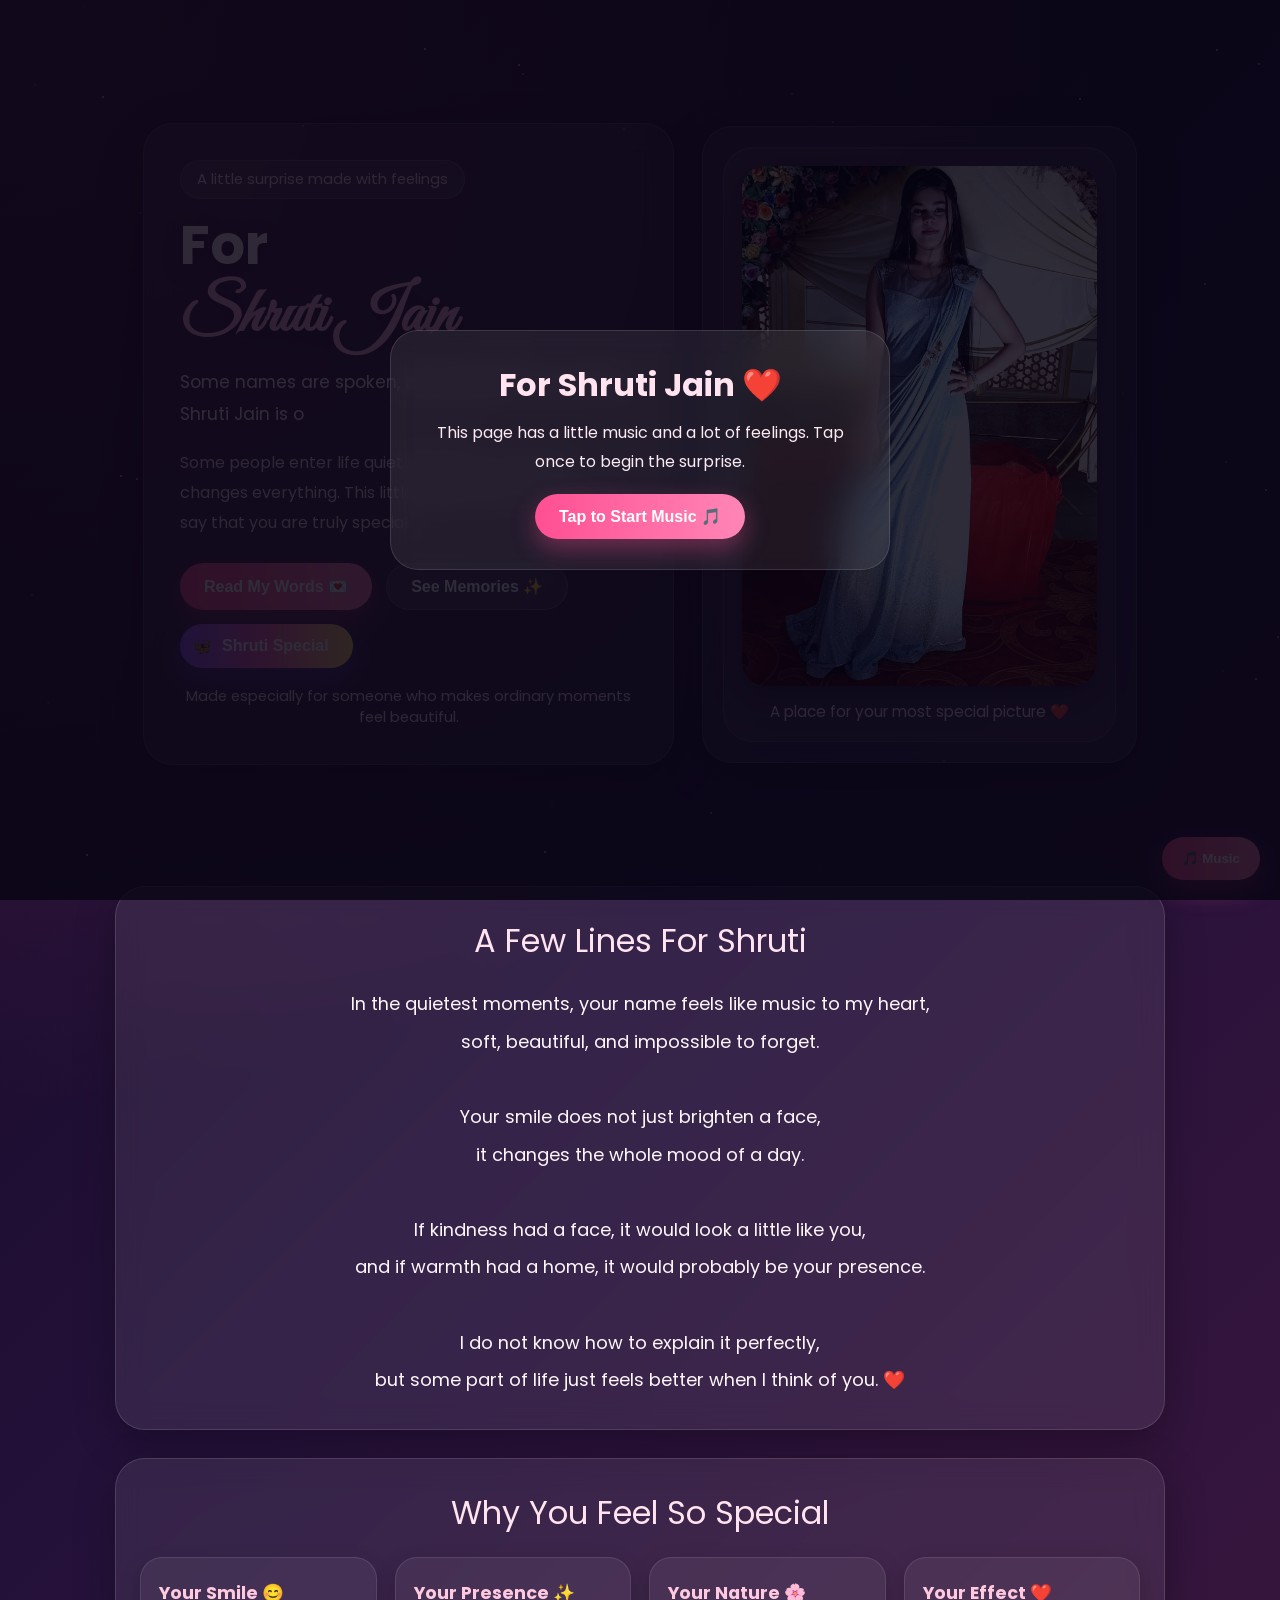
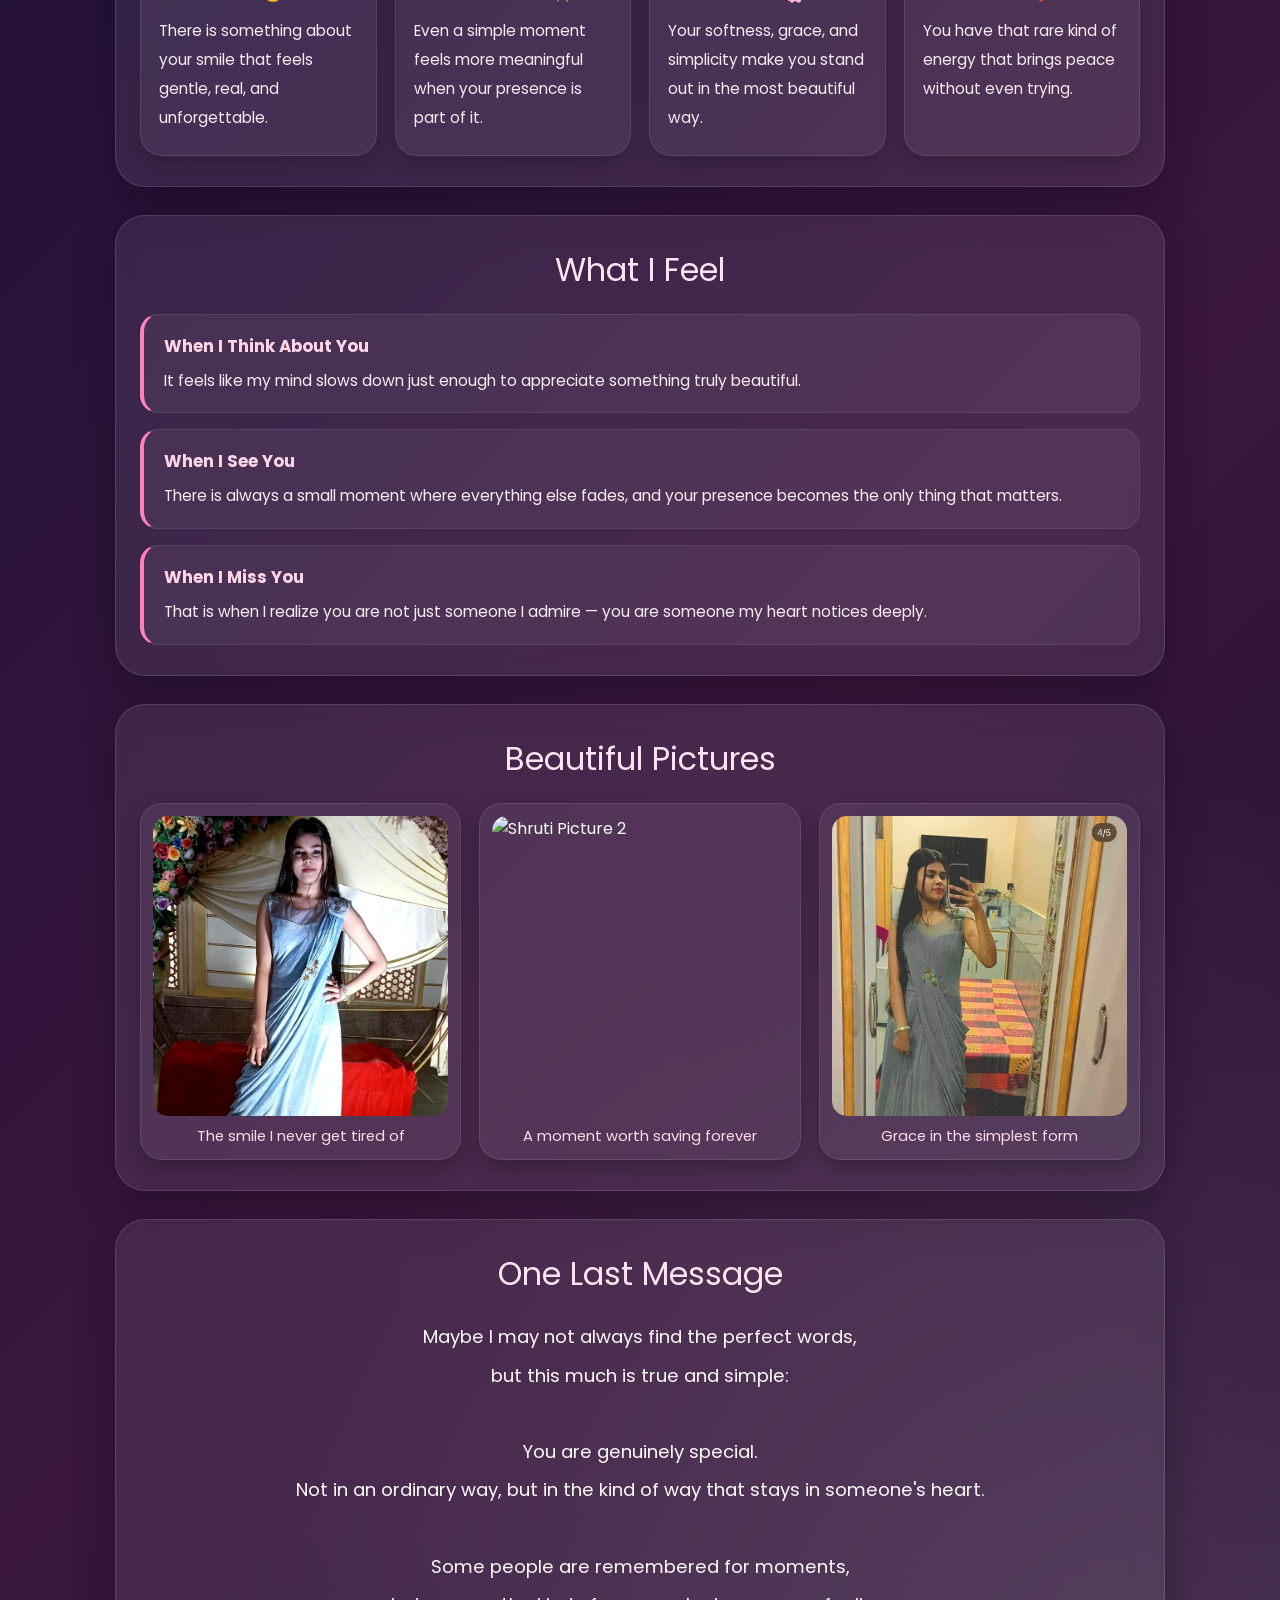
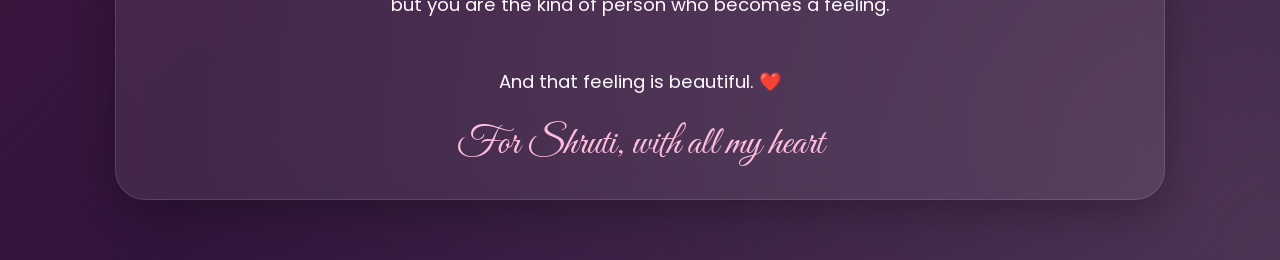
==== commit fdfe4353: "Add initial HTML structure and styling Added a link to the stylesheet in the head section." ====
--- a/index.html
+++ b/index.html
@@ -3,7 +3,8 @@
 <head>
   <meta charset="UTF-8" />
   <meta name="viewport" content="width=device-width, initial-scale=1.0" />
-  <title>For Shruti Jain 💗</title>
+  <title>For Shruti Jain 💗</title> 
+  <link rel="stylesheet" href="style.css"> 
   <link rel="preconnect" href="https://fonts.googleapis.com">
   <link rel="preconnect" href="https://fonts.gstatic.com" crossorigin>
   <link href="https://fonts.googleapis.com/css2?family=Poppins:wght@300;400;500;600;700&family=Great+Vibes&display=swap" rel="stylesheet">
--- a/style.css
+++ b/style.css
@@ -0,0 +1,244 @@
+.flower-scene {
+  position: absolute;
+  inset: 0;
+  overflow: hidden;
+  z-index: 8;
+}
+
+.night-glow {
+  position: absolute;
+  inset: 0;
+  background:
+    radial-gradient(circle at 50% 22%, rgba(120, 255, 255, 0.16), transparent 22%),
+    radial-gradient(circle at 50% 30%, rgba(80, 220, 255, 0.10), transparent 30%);
+  pointer-events: none;
+}
+
+.flowers {
+  position: absolute;
+  inset: 0;
+  perspective: 1000px;
+  overflow: hidden;
+}
+
+.flower {
+  position: absolute;
+  bottom: 85px;
+  transform-origin: bottom center;
+  filter: drop-shadow(0 0 18px rgba(110, 255, 255, 0.22));
+}
+
+.flower--1 {
+  left: 28%;
+  transform: rotate(-12deg) scale(0.9);
+}
+.flower--2 {
+  left: 46%;
+  transform: rotate(0deg) scale(1.05);
+}
+.flower--3 {
+  left: 63%;
+  transform: rotate(10deg) scale(0.92);
+}
+
+.flower__stem {
+  position: absolute;
+  left: 50%;
+  bottom: 0;
+  width: 10px;
+  height: 0;
+  transform: translateX(-50%);
+  border-radius: 999px;
+  background: linear-gradient(180deg, #77f7ff, #46cddb 60%, #2c8da1);
+  box-shadow: 0 0 12px rgba(120,255,255,0.25);
+  animation: stemGrow 1.6s ease-out forwards;
+}
+
+.flower--2 .flower__stem { animation-delay: 0.4s; }
+.flower--3 .flower__stem { animation-delay: 0.8s; }
+
+.flower__leaf {
+  position: absolute;
+  width: 54px;
+  height: 22px;
+  background: linear-gradient(90deg, #7bf6ff, #37bfd1);
+  border-radius: 100% 0 100% 0;
+  opacity: 0;
+  box-shadow: 0 0 14px rgba(100, 245, 255, 0.22);
+}
+
+.flower__leaf--1 {
+  left: 50%;
+  bottom: 72px;
+  transform: translateX(-8px) rotate(-35deg);
+  animation: leafShow 0.7s ease-out 1.1s forwards;
+}
+.flower__leaf--2 {
+  left: 50%;
+  bottom: 105px;
+  transform: translateX(-42px) scaleX(-1) rotate(-35deg);
+  animation: leafShow 0.7s ease-out 1.35s forwards;
+}
+.flower__leaf--3 {
+  left: 50%;
+  bottom: 145px;
+  transform: translateX(-6px) rotate(-35deg);
+  animation: leafShow 0.7s ease-out 1.55s forwards;
+}
+.flower__leaf--4 {
+  left: 50%;
+  bottom: 178px;
+  transform: translateX(-42px) scaleX(-1) rotate(-35deg);
+  animation: leafShow 0.7s ease-out 1.8s forwards;
+}
+
+.flower--2 .flower__leaf--1 { animation-delay: 1.4s; }
+.flower--2 .flower__leaf--2 { animation-delay: 1.65s; }
+.flower--2 .flower__leaf--3 { animation-delay: 1.9s; }
+.flower--2 .flower__leaf--4 { animation-delay: 2.15s; }
+
+.flower--3 .flower__leaf--1 { animation-delay: 1.8s; }
+.flower--3 .flower__leaf--2 { animation-delay: 2.05s; }
+.flower--3 .flower__leaf--3 { animation-delay: 2.3s; }
+.flower--3 .flower__leaf--4 { animation-delay: 2.55s; }
+
+.flower__petals {
+  position: absolute;
+  left: 50%;
+  bottom: 210px;
+  width: 110px;
+  height: 110px;
+  transform: translateX(-50%) scale(0.15);
+  opacity: 0;
+  animation: bloomOpen 1s ease-out 2.1s forwards;
+}
+
+.flower--2 .flower__petals { bottom: 265px; animation-delay: 2.6s; }
+.flower--3 .flower__petals { bottom: 225px; animation-delay: 3s; }
+
+.flower__petal {
+  position: absolute;
+  width: 44px;
+  height: 56px;
+  background: radial-gradient(circle at 45% 35%, #f7ffff 0%, #d8ffff 38%, #93f3ff 72%, #64d8ea 100%);
+  border-radius: 65% 65% 55% 55%;
+  box-shadow:
+    inset 0 0 8px rgba(255,255,255,0.6),
+    0 0 12px rgba(140,255,255,0.24);
+}
+
+.flower__petal--1 {
+  top: 8px;
+  left: 33px;
+  transform: rotate(0deg);
+}
+.flower__petal--2 {
+  top: 28px;
+  left: 8px;
+  transform: rotate(-60deg);
+}
+.flower__petal--3 {
+  top: 28px;
+  right: 8px;
+  transform: rotate(60deg);
+}
+.flower__petal--4 {
+  bottom: 10px;
+  left: 33px;
+  transform: rotate(180deg);
+}
+
+.flower__center {
+  position: absolute;
+  left: 50%;
+  top: 50%;
+  width: 22px;
+  height: 22px;
+  transform: translate(-50%, -50%);
+  border-radius: 50%;
+  background: radial-gradient(circle, #fff6bf 0%, #ffe777 55%, #ffd84d 100%);
+  box-shadow: 0 0 15px rgba(255, 236, 120, 0.55);
+}
+
+.grass {
+  position: absolute;
+  bottom: 0;
+  width: 18px;
+  border-radius: 999px 999px 0 0;
+  background: linear-gradient(180deg, #32d85b, #126d2e);
+  box-shadow: 0 0 12px rgba(60, 220, 90, 0.18);
+  transform-origin: bottom center;
+  opacity: 0;
+  animation: grassRise 1.1s ease-out forwards;
+}
+
+.grass--1 {
+  left: 8%;
+  height: 160px;
+  transform: rotate(-18deg);
+  animation-delay: 0.6s;
+}
+.grass--2 {
+  left: 18%;
+  height: 120px;
+  transform: rotate(14deg);
+  animation-delay: 0.9s;
+}
+.grass--3 {
+  right: 10%;
+  height: 155px;
+  transform: rotate(16deg);
+  animation-delay: 1.1s;
+}
+.grass--4 {
+  right: 20%;
+  height: 115px;
+  transform: rotate(-14deg);
+  animation-delay: 1.4s;
+}
+.grass--5 {
+  left: 50%;
+  height: 95px;
+  transform: translateX(-50%) rotate(8deg);
+  animation-delay: 1.6s;
+}
+
+@keyframes stemGrow {
+  from { height: 0; }
+  to { height: 240px; }
+}
+
+@keyframes leafShow {
+  from {
+    opacity: 0;
+    transform: scale(0.2) rotate(-35deg);
+  }
+  to {
+    opacity: 1;
+  }
+}
+
+@keyframes bloomOpen {
+  0% {
+    opacity: 0;
+    transform: translateX(-50%) scale(0.15);
+  }
+  70% {
+    opacity: 1;
+    transform: translateX(-50%) scale(1.08);
+  }
+  100% {
+    opacity: 1; 
+    transform: translateX(-50%) scale(1);
+  }
+}
+
+@keyframes grassRise {
+  from {
+    opacity: 0;
+    transform: scaleY(0.1);
+  }
+  to {
+    opacity: 1;
+  }
+}
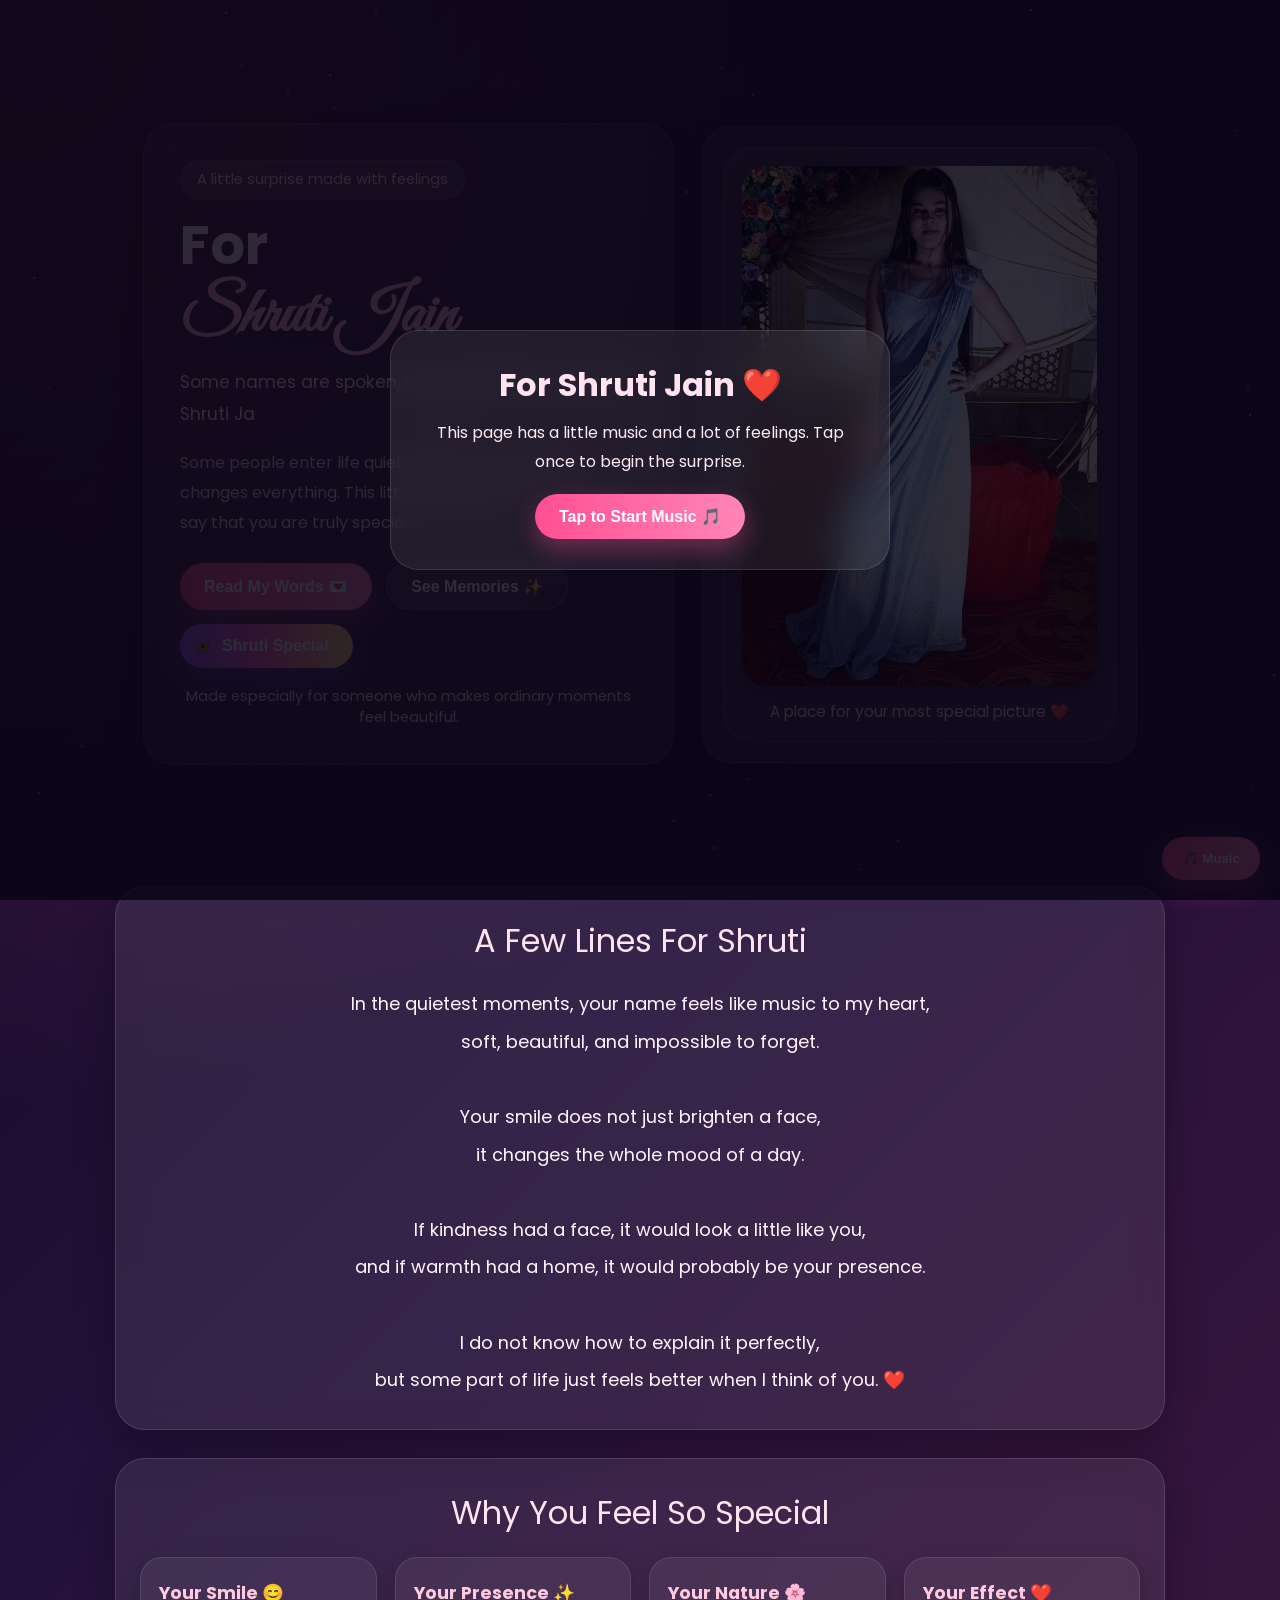
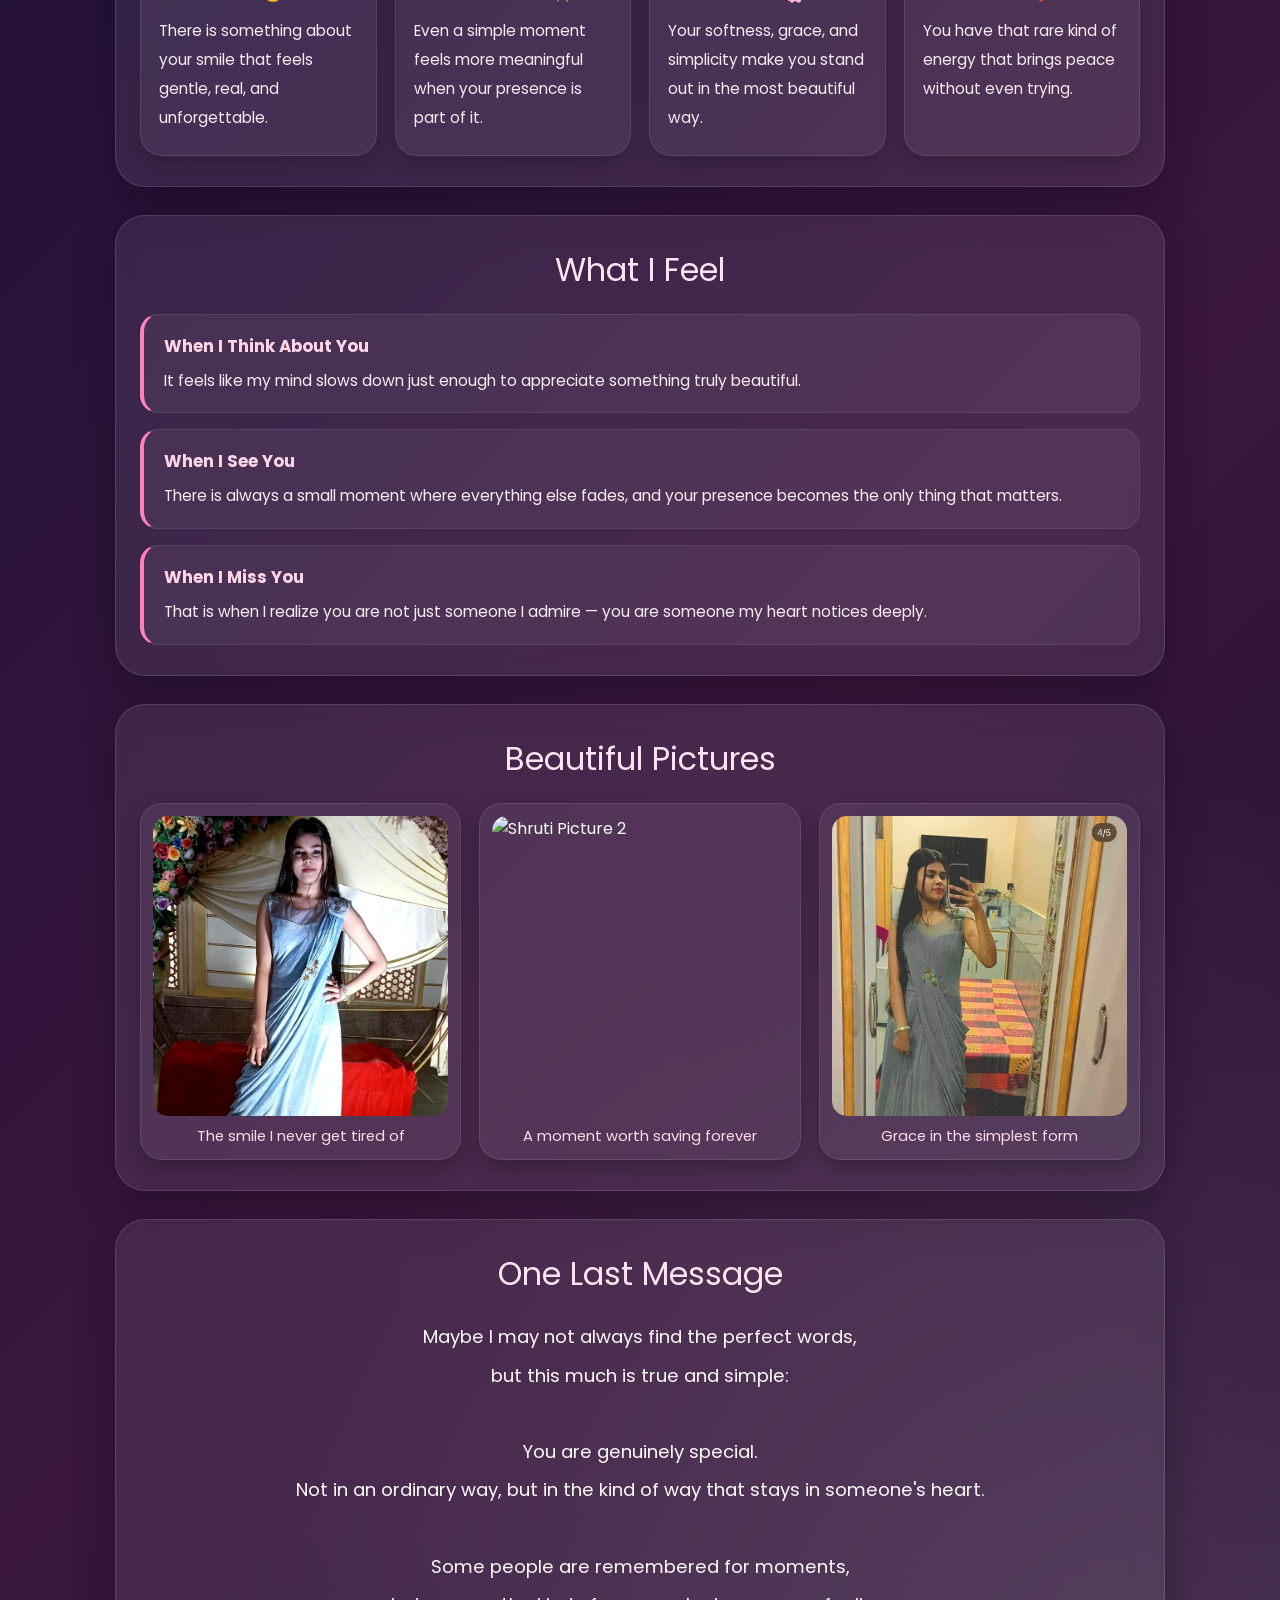
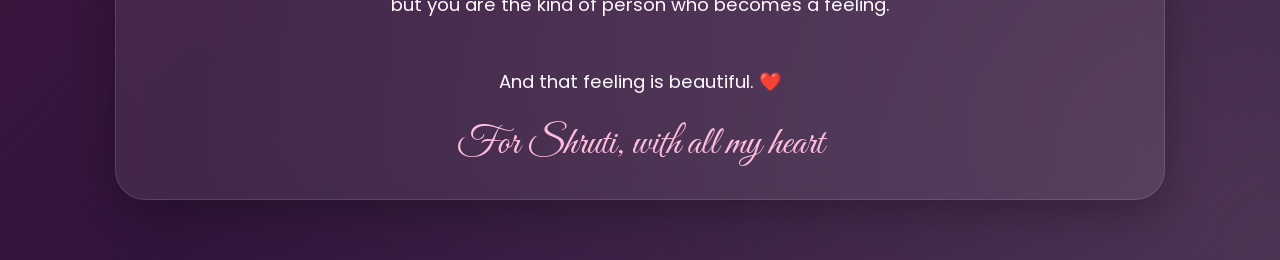
==== commit d8b35d6f: "Add heart button and nhyavigation to heart page" ====
--- a/index.html
+++ b/index.html
@@ -693,6 +693,9 @@
   <div class="special-page" id="specialPage">
     <div class="special-title-box">
       <h2>Shruti Special 🦋</h2>
+      <button class="heart-btn" onclick="openHeartPage()">
+  My Heart ❤️
+</button>
       <p>A dreamy butterfly world made specially for Shruti — soft lights, magical motion, and a premium butterfly effect in the background.</p>
     </div>
     <button class="back-btn" id="backToMainBtn" onclick="closeShrutiSpecial()">Go Back ✨</button>
@@ -912,5 +915,10 @@
       }
     }, { once: true });
   </script>
+  <script>
+  function openHeartPage() {
+    window.location.href = "heart.html";
+  }
+</script>
 </body>
 </html>
--- a/style.css
+++ b/style.css
@@ -242,3 +242,19 @@
     opacity: 1;
   }
 }
+.heart-btn {
+  margin-top: 20px;
+  padding: 12px 25px;
+  font-size: 18px;
+  background: linear-gradient(45deg, #ff4b5c, #ff758c);
+  color: white;
+  border: none;
+  border-radius: 30px;
+  cursor: pointer;
+  transition: 0.3s;
+}
+
+.heart-btn:hover {
+  transform: scale(1.1);
+  box-shadow: 0px 0px 15px rgba(255, 75, 92, 0.7);
+} 
